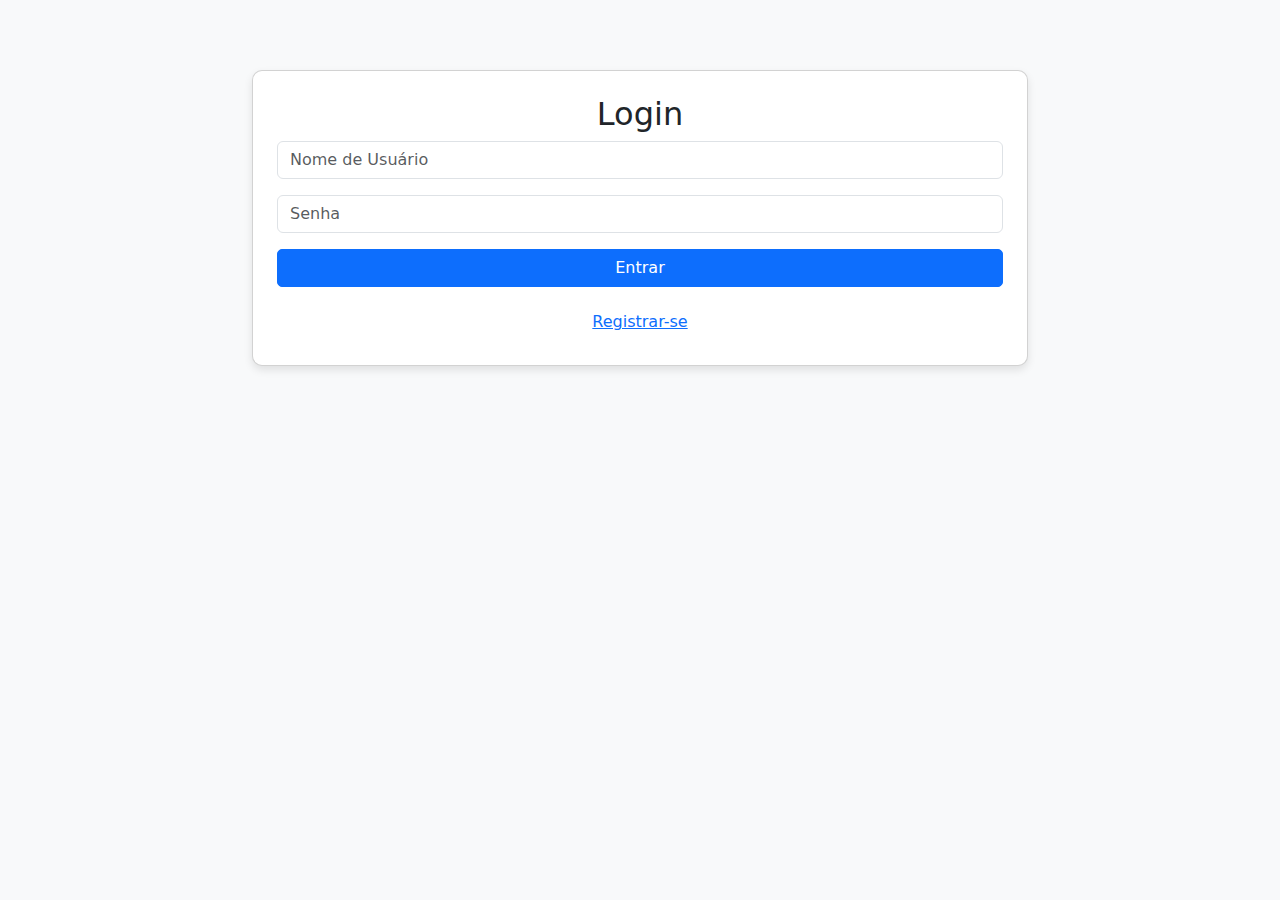
==== index.html @ c1f8cc3c "att5" ====
<!DOCTYPE html>
<html lang="pt-BR">
<head>
    <meta charset="UTF-8">
    <meta name="viewport" content="width=device-width, initial-scale=1.0">
    <title>Login e Painel Administrativo</title>
    <link href="https://cdn.jsdelivr.net/npm/bootstrap@5.3.0-alpha3/dist/css/bootstrap.min.css" rel="stylesheet">
    <style>
        body {
            background-color: #f8f9fa;
        }

        .container {
            max-width: 800px;
            margin: auto;
            padding-top: 50px;
        }

        .card {
            margin-top: 20px;
            border-radius: 10px;
            box-shadow: 0px 4px 8px rgba(0, 0, 0, 0.1);
        }

        .btn {
            border-radius: 5px;
        }

        .message {
            padding: 10px;
            border: 1px solid #dee2e6;
            border-radius: 5px;
            margin-bottom: 10px;
        }
    </style>
</head>
<body>

<div class="container">
    <!-- Formulário de Login e Registro -->
    <div id="authForm" class="card p-4">
        <h2 class="text-center">Login</h2>
        <div id="authFeedback" class="text-center text-danger d-none"></div>
        <form id="loginForm">
            <div class="mb-3">
                <input type="text" id="authUsername" class="form-control" placeholder="Nome de Usuário" required>
            </div>
            <div class="mb-3">
                <input type="password" id="authPassword" class="form-control" placeholder="Senha" required>
            </div>
            <button type="submit" class="btn btn-primary w-100">Entrar</button>
        </form>
        <div class="mt-3 text-center">
            <button id="toggleRegister" class="btn btn-link">Registrar-se</button>
        </div>
    </div>

    <!-- Formulário de Registro -->
    <div id="registerForm" class="card p-4 d-none">
        <h2 class="text-center">Registrar</h2>
        <form id="registerUserForm">
            <div class="mb-3">
                <input type="text" id="registerUsername" class="form-control" placeholder="Nome de Usuário" required>
            </div>
            <div class="mb-3">
                <input type="password" id="registerPassword" class="form-control" placeholder="Senha" required>
            </div>
            <button type="submit" class="btn btn-success w-100">Registrar</button>
        </form>
        <div class="mt-3 text-center">
            <button id="toggleLogin" class="btn btn-link">Já tenho uma conta</button>
        </div>
    </div>

    <!-- Menu Administrativo -->
    <div id="adminMenu" class="card p-4 d-none">
        <h2 class="text-center">Painel Administrativo</h2>

        <nav class="nav nav-tabs">
            <a class="nav-link active" id="tab-users" href="#users" data-bs-toggle="tab">Usuários</a>
            <a class="nav-link" id="tab-messages" href="#messages" data-bs-toggle="tab">Recados</a>
            <a class="nav-link" id="tab-logout" href="#logout" data-bs-toggle="tab">Sair</a>
        </nav>

        <div class="tab-content mt-4">
            <!-- Gerenciamento de Usuários -->
            <div class="tab-pane fade show active" id="users">
                <h4 class="mt-4">Usuários Pendentes</h4>
                <table class="table table-bordered">
                    <thead>
                        <tr>
                            <th>Nome</th>
                            <th>Ações</th>
                        </tr>
                    </thead>
                    <tbody id="pendingUsersTable">
                        <!-- Usuários pendentes serão listados aqui -->
                    </tbody>
                </table>

                <h4 class="mt-4">Lista de Usuários Logados</h4>
                <table class="table table-bordered">
                    <thead>
                        <tr>
                            <th>Nome</th>
                            <th>Ação</th>
                        </tr>
                    </thead>
                    <tbody id="loggedUsersTable">
                        <!-- Usuários logados serão listados aqui -->
                    </tbody>
                </table>
            </div>

            <!-- Gerenciamento de Recados -->
            <div class="tab-pane fade" id="messages">
                <h4>Todos os Recados</h4>
                <div id="adminMessages" class="mt-3">
                    <!-- Lista de recados -->
                </div>

                <form id="messageForm" class="mt-4">
                    <textarea id="messageText" class="form-control" rows="4" placeholder="Digite seu recado..." required></textarea>
                    <button type="submit" class="btn btn-primary w-100 mt-3">Enviar</button>
                </form>
            </div>

            <!-- Logout -->
            <div class="tab-pane fade" id="logout">
                <button id="logoutAdmin" class="btn btn-danger w-100">Sair</button>
            </div>
        </div>
    </div>

    <!-- Painel do Usuário -->
    <div id="userPanel" class="card p-4 d-none">
        <h2 class="text-center">Bem-vindo!</h2>
        <div id="userMessages" class="mt-4">
            <h4>Recados</h4>
            <!-- Lista de recados -->
        </div>
        <button id="logoutUser" class="btn btn-danger w-100 mt-4">Sair</button>
    </div>
</div>

<script>
    const defaultAdmin = { username: 'admin', password: 'admin123', admin: true };

    let users = JSON.parse(localStorage.getItem('users')) || [];
    let messages = JSON.parse(localStorage.getItem('messages')) || [];

    // Adicionando o usuário admin caso ainda não exista
    if (!users.some(user => user.username === defaultAdmin.username)) {
        users.push(defaultAdmin);
        localStorage.setItem('users', JSON.stringify(users));
    }

    document.querySelector('#loginForm').addEventListener('submit', function (e) {
        e.preventDefault();

        const username = document.getElementById('authUsername').value;
        const password = document.getElementById('authPassword').value;

        const user = users.find(u => u.username === username && u.password === password && u.approved !== false);

        // Caso o usuário não esteja aprovado
        if (user && user.approved === false) {
            const feedback = document.getElementById('authFeedback');
            feedback.textContent = 'Aguarde a aprovação da sua conta.';
            feedback.classList.remove('d-none');
            return;
        }

        if (user) {
            localStorage.setItem('loggedInUser', JSON.stringify(user));

            if (user.admin) {
                document.getElementById('authForm').classList.add('d-none');
                document.getElementById('adminMenu').classList.remove('d-none');
                loadAdminData();
            } else {
                document.getElementById('authForm').classList.add('d-none');
                document.getElementById('userPanel').classList.remove('d-none');
                loadUserMessages();
            }
        } else {
            const feedback = document.getElementById('authFeedback');
            feedback.textContent = 'Usuário ou senha inválidos ou aguardando aprovação!';
            feedback.classList.remove('d-none');
        }
    });

    document.querySelector('#registerUserForm').addEventListener('submit', function (e) {
        e.preventDefault();

        const username = document.getElementById('registerUsername').value;
        const password = document.getElementById('registerPassword').value;

        if (username && password) {
            users.push({ username, password, admin: false, approved: false });
            localStorage.setItem('users', JSON.stringify(users));
            alert('Registro realizado com sucesso! Aguarde aprovação.');
            document.getElementById('registerForm').classList.add('d-none');
            document.getElementById('authForm').classList.remove('d-none');
            loadPendingUsers(); // Atualiza a lista de usuários pendentes
        }
    });

    document.querySelector('#toggleRegister').addEventListener('click', function () {
        document.getElementById('authForm').classList.add('d-none');
        document.getElementById('registerForm').classList.remove('d-none');
    });

    document.querySelector('#toggleLogin').addEventListener('click', function () {
        document.getElementById('registerForm').classList.add('d-none');
        document.getElementById('authForm').classList.remove('d-none');
    });

    function loadAdminData() {
        loadAdminMessages();
        loadLoggedUsers();
        loadPendingUsers();
    }

    function loadAdminMessages() {
        const adminMessages = document.getElementById('adminMessages');
        adminMessages.innerHTML = '';
        if (messages.length > 0) {
            messages.forEach(msg => {
                const messageElement = document.createElement('div');
                messageElement.classList.add('message');
                messageElement.textContent = `${msg.sender}: ${msg.text} - ${new Date(msg.timestamp).toLocaleString('pt-BR')}`;
                adminMessages.appendChild(messageElement);
            });
        } else {
            adminMessages.innerHTML = '<p class="text-muted">Nenhum recado disponível.</p>';
        }
    }

    function loadUserMessages() {
        const userMessages = document.getElementById('userMessages');
        userMessages.innerHTML = '';
        if (messages.length > 0) {
            messages.forEach(msg => {
                const messageElement = document.createElement('div');
                messageElement.classList.add('message');
                messageElement.textContent = `${msg.sender}: ${msg.text} - ${new Date(msg.timestamp).toLocaleString('pt-BR')}`;
                userMessages.appendChild(messageElement);
            });
        } else {
            userMessages.innerHTML = '<p class="text-muted">Nenhum recado disponível.</p>';
        }
    }

    function loadLoggedUsers() {
        const loggedUsersTable = document.getElementById('loggedUsersTable');
        loggedUsersTable.innerHTML = '';

        const loggedInUser = JSON.parse(localStorage.getItem('loggedInUser'));

        if (loggedInUser) {
            const row = document.createElement('tr');
            row.innerHTML = `<td>${loggedInUser.username}</td><td><button class='btn btn-danger btn-sm removeUser'>Remover</button></td>`;
            loggedUsersTable.appendChild(row);
        }
    }

    function loadPendingUsers() {
        const pendingUsersTable = document.getElementById('pendingUsersTable');
        pendingUsersTable.innerHTML = '';

        const pendingUsers = users.filter(user => user.approved === false);

        if (pendingUsers.length > 0) {
            pendingUsers.forEach(user => {
                const row = document.createElement('tr');
                row.innerHTML = `
                    <td>${user.username}</td>
                    <td>
                        <button class='btn btn-success btn-sm approveUser'>Aprovar</button>
                        <button class='btn btn-danger btn-sm rejectUser'>Rejeitar</button>
                    </td>
                `;
                row.querySelector('.approveUser').addEventListener('click', function () {
                    user.approved = true;
                    localStorage.setItem('users', JSON.stringify(users));
                    loadPendingUsers();
                });
                row.querySelector('.rejectUser').addEventListener('click', function () {
                    users = users.filter(u => u.username !== user.username);
                    localStorage.setItem('users', JSON.stringify(users));
                    loadPendingUsers();
                });
                pendingUsersTable.appendChild(row);
            });
        } else {
            pendingUsersTable.innerHTML = '<tr><td colspan="2" class="text-muted text-center">Nenhum usuário pendente.</td></tr>';
        }
    }

    document.getElementById('logoutAdmin').addEventListener('click', function () {
        localStorage.removeItem('loggedInUser');
        document.getElementById('adminMenu').classList.add('d-none');
        document.getElementById('authForm').classList.remove('d-none');
    });

    document.getElementById('logoutUser').addEventListener('click', function () {
        localStorage.removeItem('loggedInUser');
        document.getElementById('userPanel').classList.add('d-none');
        document.getElementById('authForm').classList.remove('d-none');
    });

    document.getElementById('messageForm').addEventListener('submit', function (e) {
        e.preventDefault();

        const messageText = document.getElementById('messageText').value;
        const loggedInUser = JSON.parse(localStorage.getItem('loggedInUser'));

        if (loggedInUser) {
            messages.push({ text: messageText, sender: loggedInUser.username, timestamp: new Date().toISOString() });
            localStorage.setItem('messages', JSON.stringify(messages));
            loadAdminMessages();
            loadUserMessages();
            document.getElementById('messageText').value = '';
        }
    });
</script>

</body>
</html>
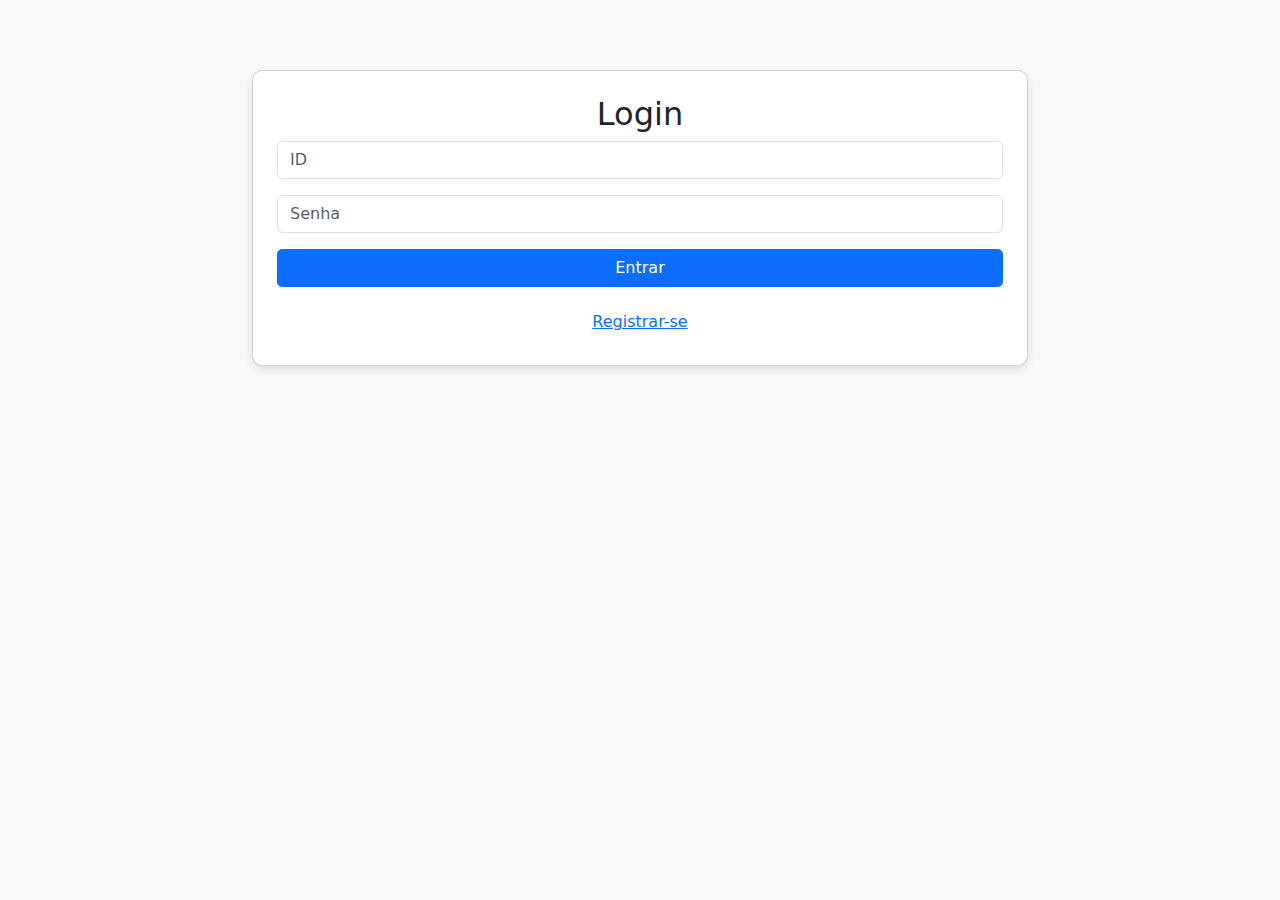
==== commit c4ad76b3: "att6" ====
--- a/index.html
+++ b/index.html
@@ -3,50 +3,53 @@
 <head>
     <meta charset="UTF-8">
     <meta name="viewport" content="width=device-width, initial-scale=1.0">
-    <title>Login e Painel Administrativo</title>
+    <title>Plataforma de Gestão de Recados</title>
     <link href="https://cdn.jsdelivr.net/npm/bootstrap@5.3.0-alpha3/dist/css/bootstrap.min.css" rel="stylesheet">
     <style>
         body {
             background-color: #f8f9fa;
         }
-
         .container {
             max-width: 800px;
             margin: auto;
             padding-top: 50px;
         }
-
         .card {
             margin-top: 20px;
             border-radius: 10px;
             box-shadow: 0px 4px 8px rgba(0, 0, 0, 0.1);
         }
-
         .btn {
             border-radius: 5px;
         }
-
         .message {
             padding: 10px;
             border: 1px solid #dee2e6;
             border-radius: 5px;
             margin-bottom: 10px;
         }
+        .emoji-btn {
+            margin: 5px;
+            cursor: pointer;
+        }
+        .modal-content {
+            width: 90%;
+        }
     </style>
 </head>
 <body>
 
 <div class="container">
-    <!-- Formulário de Login e Registro -->
-    <div id="authForm" class="card p-4">
+    <!-- Tela de Login -->
+    <div id="loginScreen" class="card p-4">
         <h2 class="text-center">Login</h2>
-        <div id="authFeedback" class="text-center text-danger d-none"></div>
+        <div id="loginFeedback" class="text-center text-danger d-none"></div>
         <form id="loginForm">
             <div class="mb-3">
-                <input type="text" id="authUsername" class="form-control" placeholder="Nome de Usuário" required>
-            </div>
-            <div class="mb-3">
-                <input type="password" id="authPassword" class="form-control" placeholder="Senha" required>
+                <input type="text" id="loginID" class="form-control" placeholder="ID" required>
+            </div>
+            <div class="mb-3">
+                <input type="password" id="loginPassword" class="form-control" placeholder="Senha" required>
             </div>
             <button type="submit" class="btn btn-primary w-100">Entrar</button>
         </form>
@@ -55,12 +58,12 @@
         </div>
     </div>
 
-    <!-- Formulário de Registro -->
-    <div id="registerForm" class="card p-4 d-none">
+    <!-- Tela de Cadastro -->
+    <div id="registerScreen" class="card p-4 d-none">
         <h2 class="text-center">Registrar</h2>
-        <form id="registerUserForm">
-            <div class="mb-3">
-                <input type="text" id="registerUsername" class="form-control" placeholder="Nome de Usuário" required>
+        <form id="registerForm">
+            <div class="mb-3">
+                <input type="text" id="registerID" class="form-control" placeholder="ID" required>
             </div>
             <div class="mb-3">
                 <input type="password" id="registerPassword" class="form-control" placeholder="Senha" required>
@@ -72,259 +75,214 @@
         </div>
     </div>
 
-    <!-- Menu Administrativo -->
-    <div id="adminMenu" class="card p-4 d-none">
+    <!-- Painel Administrativo -->
+    <div id="adminPanel" class="card p-4 d-none">
         <h2 class="text-center">Painel Administrativo</h2>
-
-        <nav class="nav nav-tabs">
-            <a class="nav-link active" id="tab-users" href="#users" data-bs-toggle="tab">Usuários</a>
-            <a class="nav-link" id="tab-messages" href="#messages" data-bs-toggle="tab">Recados</a>
-            <a class="nav-link" id="tab-logout" href="#logout" data-bs-toggle="tab">Sair</a>
-        </nav>
-
-        <div class="tab-content mt-4">
-            <!-- Gerenciamento de Usuários -->
-            <div class="tab-pane fade show active" id="users">
-                <h4 class="mt-4">Usuários Pendentes</h4>
-                <table class="table table-bordered">
-                    <thead>
-                        <tr>
-                            <th>Nome</th>
-                            <th>Ações</th>
-                        </tr>
-                    </thead>
-                    <tbody id="pendingUsersTable">
-                        <!-- Usuários pendentes serão listados aqui -->
-                    </tbody>
-                </table>
-
-                <h4 class="mt-4">Lista de Usuários Logados</h4>
-                <table class="table table-bordered">
-                    <thead>
-                        <tr>
-                            <th>Nome</th>
-                            <th>Ação</th>
-                        </tr>
-                    </thead>
-                    <tbody id="loggedUsersTable">
-                        <!-- Usuários logados serão listados aqui -->
-                    </tbody>
-                </table>
-            </div>
-
-            <!-- Gerenciamento de Recados -->
-            <div class="tab-pane fade" id="messages">
-                <h4>Todos os Recados</h4>
-                <div id="adminMessages" class="mt-3">
-                    <!-- Lista de recados -->
-                </div>
-
-                <form id="messageForm" class="mt-4">
-                    <textarea id="messageText" class="form-control" rows="4" placeholder="Digite seu recado..." required></textarea>
-                    <button type="submit" class="btn btn-primary w-100 mt-3">Enviar</button>
-                </form>
-            </div>
-
-            <!-- Logout -->
-            <div class="tab-pane fade" id="logout">
-                <button id="logoutAdmin" class="btn btn-danger w-100">Sair</button>
-            </div>
-        </div>
-    </div>
-
-    <!-- Painel do Usuário -->
+        <button id="logoutAdmin" class="btn btn-danger w-100">Sair</button>
+        <div id="adminActions">
+            <h4>Gerenciamento de Recados</h4>
+            <button id="addMessage" class="btn btn-success w-100">Enviar Recado</button>
+            <div id="adminMessageList"></div>
+
+            <h4 class="mt-4">Gerenciamento de Usuários</h4>
+            <button id="viewLoggedUsers" class="btn btn-info w-100">Visualizar Usuários Logados</button>
+            <div id="loggedUsersList"></div>
+        </div>
+        <div id="modalMessageForm" class="d-none">
+            <textarea id="newMessageText" class="form-control" rows="3" placeholder="Escreva o recado"></textarea>
+            <button id="submitNewMessage" class="btn btn-primary w-100 mt-2">Enviar</button>
+        </div>
+    </div>
+
+    <!-- Painel de Usuário Comum -->
     <div id="userPanel" class="card p-4 d-none">
         <h2 class="text-center">Bem-vindo!</h2>
-        <div id="userMessages" class="mt-4">
+        <div id="userMessages">
             <h4>Recados</h4>
             <!-- Lista de recados -->
         </div>
         <button id="logoutUser" class="btn btn-danger w-100 mt-4">Sair</button>
     </div>
+
+    <!-- Modal para visualização de recados -->
+    <div class="modal fade" id="messagesModal" tabindex="-1" aria-labelledby="messagesModalLabel" aria-hidden="true">
+        <div class="modal-dialog">
+            <div class="modal-content">
+                <div class="modal-header">
+                    <h5 class="modal-title" id="messagesModalLabel">Recados Enviados</h5>
+                    <button type="button" class="btn-close" data-bs-dismiss="modal" aria-label="Close"></button>
+                </div>
+                <div class="modal-body" id="modalMessagesList">
+                    <!-- Recados listados aqui -->
+                </div>
+                <div class="modal-footer">
+                    <button type="button" class="btn btn-secondary" data-bs-dismiss="modal">Fechar</button>
+                </div>
+            </div>
+        </div>
+    </div>
 </div>
 
 <script>
-    const defaultAdmin = { username: 'admin', password: 'admin123', admin: true };
-
     let users = JSON.parse(localStorage.getItem('users')) || [];
     let messages = JSON.parse(localStorage.getItem('messages')) || [];
-
-    // Adicionando o usuário admin caso ainda não exista
-    if (!users.some(user => user.username === defaultAdmin.username)) {
+    const defaultAdmin = { id: 'admin', password: 'admin123', isAdmin: true };
+    
+    if (!users.some(user => user.id === defaultAdmin.id)) {
         users.push(defaultAdmin);
         localStorage.setItem('users', JSON.stringify(users));
     }
 
-    document.querySelector('#loginForm').addEventListener('submit', function (e) {
+    // Função para alternar entre telas de login e cadastro
+    document.getElementById('toggleRegister').addEventListener('click', function () {
+        document.getElementById('loginScreen').classList.add('d-none');
+        document.getElementById('registerScreen').classList.remove('d-none');
+    });
+
+    document.getElementById('toggleLogin').addEventListener('click', function () {
+        document.getElementById('registerScreen').classList.add('d-none');
+        document.getElementById('loginScreen').classList.remove('d-none');
+    });
+
+    // Login
+    document.getElementById('loginForm').addEventListener('submit', function (e) {
         e.preventDefault();
-
-        const username = document.getElementById('authUsername').value;
-        const password = document.getElementById('authPassword').value;
-
-        const user = users.find(u => u.username === username && u.password === password && u.approved !== false);
-
-        // Caso o usuário não esteja aprovado
-        if (user && user.approved === false) {
-            const feedback = document.getElementById('authFeedback');
-            feedback.textContent = 'Aguarde a aprovação da sua conta.';
-            feedback.classList.remove('d-none');
-            return;
-        }
+        const id = document.getElementById('loginID').value;
+        const password = document.getElementById('loginPassword').value;
+        const user = users.find(u => u.id === id && u.password === password);
 
         if (user) {
             localStorage.setItem('loggedInUser', JSON.stringify(user));
-
-            if (user.admin) {
-                document.getElementById('authForm').classList.add('d-none');
-                document.getElementById('adminMenu').classList.remove('d-none');
-                loadAdminData();
+            if (user.isAdmin) {
+                document.getElementById('loginScreen').classList.add('d-none');
+                document.getElementById('adminPanel').classList.remove('d-none');
+                loadAdminMessages();
             } else {
-                document.getElementById('authForm').classList.add('d-none');
+                document.getElementById('loginScreen').classList.add('d-none');
                 document.getElementById('userPanel').classList.remove('d-none');
                 loadUserMessages();
             }
         } else {
-            const feedback = document.getElementById('authFeedback');
-            feedback.textContent = 'Usuário ou senha inválidos ou aguardando aprovação!';
-            feedback.classList.remove('d-none');
-        }
-    });
-
-    document.querySelector('#registerUserForm').addEventListener('submit', function (e) {
+            document.getElementById('loginFeedback').textContent = 'ID ou senha incorretos!';
+            document.getElementById('loginFeedback').classList.remove('d-none');
+        }
+    });
+
+    // Cadastro
+    document.getElementById('registerForm').addEventListener('submit', function (e) {
         e.preventDefault();
-
-        const username = document.getElementById('registerUsername').value;
+        const id = document.getElementById('registerID').value;
         const password = document.getElementById('registerPassword').value;
 
-        if (username && password) {
-            users.push({ username, password, admin: false, approved: false });
+        if (id && password) {
+            users.push({ id, password, isAdmin: false });
             localStorage.setItem('users', JSON.stringify(users));
-            alert('Registro realizado com sucesso! Aguarde aprovação.');
-            document.getElementById('registerForm').classList.add('d-none');
-            document.getElementById('authForm').classList.remove('d-none');
-            loadPendingUsers(); // Atualiza a lista de usuários pendentes
-        }
-    });
-
-    document.querySelector('#toggleRegister').addEventListener('click', function () {
-        document.getElementById('authForm').classList.add('d-none');
-        document.getElementById('registerForm').classList.remove('d-none');
-    });
-
-    document.querySelector('#toggleLogin').addEventListener('click', function () {
-        document.getElementById('registerForm').classList.add('d-none');
-        document.getElementById('authForm').classList.remove('d-none');
-    });
-
-    function loadAdminData() {
-        loadAdminMessages();
-        loadLoggedUsers();
-        loadPendingUsers();
-    }
-
-    function loadAdminMessages() {
-        const adminMessages = document.getElementById('adminMessages');
-        adminMessages.innerHTML = '';
-        if (messages.length > 0) {
-            messages.forEach(msg => {
-                const messageElement = document.createElement('div');
-                messageElement.classList.add('message');
-                messageElement.textContent = `${msg.sender}: ${msg.text} - ${new Date(msg.timestamp).toLocaleString('pt-BR')}`;
-                adminMessages.appendChild(messageElement);
-            });
-        } else {
-            adminMessages.innerHTML = '<p class="text-muted">Nenhum recado disponível.</p>';
-        }
-    }
-
+            alert('Cadastro realizado com sucesso!');
+            document.getElementById('registerScreen').classList.add('d-none');
+            document.getElementById('loginScreen').classList.remove('d-none');
+        }
+    });
+
+    // Logout
+    document.getElementById('logoutUser').addEventListener('click', function () {
+        localStorage.removeItem('loggedInUser');
+        document.getElementById('userPanel').classList.add('d-none');
+        document.getElementById('loginScreen').classList.remove('d-none');
+    });
+
+    document.getElementById('logoutAdmin').addEventListener('click', function () {
+        localStorage.removeItem('loggedInUser');
+        document.getElementById('adminPanel').classList.add('d-none');
+        document.getElementById('loginScreen').classList.remove('d-none');
+    });
+
+    // Função para carregar mensagens no painel de usuário comum
     function loadUserMessages() {
         const userMessages = document.getElementById('userMessages');
         userMessages.innerHTML = '';
-        if (messages.length > 0) {
-            messages.forEach(msg => {
-                const messageElement = document.createElement('div');
-                messageElement.classList.add('message');
-                messageElement.textContent = `${msg.sender}: ${msg.text} - ${new Date(msg.timestamp).toLocaleString('pt-BR')}`;
-                userMessages.appendChild(messageElement);
+        messages.forEach(msg => {
+            const messageDiv = document.createElement('div');
+            messageDiv.classList.add('message');
+            messageDiv.innerHTML = `${msg.sender}: ${msg.text} <button class="emoji-btn">👍</button>`;
+            userMessages.appendChild(messageDiv);
+        });
+    }
+
+    // Função para carregar recados no painel administrativo
+    function loadAdminMessages() {
+        const adminMessageList = document.getElementById('adminMessageList');
+        adminMessageList.innerHTML = '';
+        messages.forEach(msg => {
+            const messageDiv = document.createElement('div');
+            messageDiv.classList.add('message');
+            messageDiv.innerHTML = `${msg.sender}: ${msg.text} <button class="emoji-btn">👍</button> <button class="btn btn-danger btn-sm deleteMsg">Excluir</button> <button class="btn btn-warning btn-sm editMsg">Editar</button>`;
+            adminMessageList.appendChild(messageDiv);
+        });
+
+        document.querySelectorAll('.deleteMsg').forEach(btn => {
+            btn.addEventListener('click', function () {
+                const msgText = btn.parentElement.textContent.split(':')[0];
+                messages = messages.filter(msg => msg.sender !== msgText);
+                localStorage.setItem('messages', JSON.stringify(messages));
+                loadAdminMessages();
             });
-        } else {
-            userMessages.innerHTML = '<p class="text-muted">Nenhum recado disponível.</p>';
-        }
+        });
+
+        document.querySelectorAll('.editMsg').forEach(btn => {
+            btn.addEventListener('click', function () {
+                const msgText = btn.parentElement.textContent.split(':')[0];
+                const messageToEdit = messages.find(msg => msg.sender === msgText);
+                document.getElementById('newMessageText').value = messageToEdit.text;
+                document.getElementById('modalMessageForm').classList.remove('d-none');
+                document.getElementById('submitNewMessage').addEventListener('click', function () {
+                    messageToEdit.text = document.getElementById('newMessageText').value;
+                    localStorage.setItem('messages', JSON.stringify(messages));
+                    loadAdminMessages();
+                    document.getElementById('modalMessageForm').classList.add('d-none');
+                });
+            });
+        });
     }
 
-    function loadLoggedUsers() {
-        const loggedUsersTable = document.getElementById('loggedUsersTable');
-        loggedUsersTable.innerHTML = '';
-
-        const loggedInUser = JSON.parse(localStorage.getItem('loggedInUser'));
-
-        if (loggedInUser) {
-            const row = document.createElement('tr');
-            row.innerHTML = `<td>${loggedInUser.username}</td><td><button class='btn btn-danger btn-sm removeUser'>Remover</button></td>`;
-            loggedUsersTable.appendChild(row);
-        }
-    }
-
-    function loadPendingUsers() {
-        const pendingUsersTable = document.getElementById('pendingUsersTable');
-        pendingUsersTable.innerHTML = '';
-
-        const pendingUsers = users.filter(user => user.approved === false);
-
-        if (pendingUsers.length > 0) {
-            pendingUsers.forEach(user => {
-                const row = document.createElement('tr');
-                row.innerHTML = `
-                    <td>${user.username}</td>
-                    <td>
-                        <button class='btn btn-success btn-sm approveUser'>Aprovar</button>
-                        <button class='btn btn-danger btn-sm rejectUser'>Rejeitar</button>
-                    </td>
-                `;
-                row.querySelector('.approveUser').addEventListener('click', function () {
-                    user.approved = true;
-                    localStorage.setItem('users', JSON.stringify(users));
-                    loadPendingUsers();
-                });
-                row.querySelector('.rejectUser').addEventListener('click', function () {
-                    users = users.filter(u => u.username !== user.username);
-                    localStorage.setItem('users', JSON.stringify(users));
-                    loadPendingUsers();
-                });
-                pendingUsersTable.appendChild(row);
+    // Função para adicionar um novo recado
+    document.getElementById('addMessage').addEventListener('click', function () {
+        document.getElementById('modalMessageForm').classList.remove('d-none');
+        document.getElementById('submitNewMessage').addEventListener('click', function () {
+            const messageText = document.getElementById('newMessageText').value;
+            if (messageText) {
+                const newMessage = { sender: 'Admin', text: messageText };
+                messages.push(newMessage);
+                localStorage.setItem('messages', JSON.stringify(messages));
+                loadAdminMessages();
+                document.getElementById('newMessageText').value = '';
+                document.getElementById('modalMessageForm').classList.add('d-none');
+            }
+        });
+    });
+
+    // Visualizar usuários logados
+    document.getElementById('viewLoggedUsers').addEventListener('click', function () {
+        const loggedUsersList = document.getElementById('loggedUsersList');
+        loggedUsersList.innerHTML = '';
+        users.forEach(user => {
+            const userDiv = document.createElement('div');
+            userDiv.classList.add('message');
+            userDiv.innerHTML = `${user.id} - ${user.isAdmin ? 'Administrador' : 'Usuário'} <button class="btn btn-danger btn-sm logoutUserBtn">Deslogar</button>`;
+            loggedUsersList.appendChild(userDiv);
+        });
+
+        document.querySelectorAll('.logoutUserBtn').forEach(btn => {
+            btn.addEventListener('click', function () {
+                const userID = btn.parentElement.textContent.split(' - ')[0];
+                users = users.filter(user => user.id !== userID);
+                localStorage.setItem('users', JSON.stringify(users));
+                loadAdminMessages();
+                alert(`${userID} deslogado com sucesso!`);
             });
-        } else {
-            pendingUsersTable.innerHTML = '<tr><td colspan="2" class="text-muted text-center">Nenhum usuário pendente.</td></tr>';
-        }
-    }
-
-    document.getElementById('logoutAdmin').addEventListener('click', function () {
-        localStorage.removeItem('loggedInUser');
-        document.getElementById('adminMenu').classList.add('d-none');
-        document.getElementById('authForm').classList.remove('d-none');
-    });
-
-    document.getElementById('logoutUser').addEventListener('click', function () {
-        localStorage.removeItem('loggedInUser');
-        document.getElementById('userPanel').classList.add('d-none');
-        document.getElementById('authForm').classList.remove('d-none');
-    });
-
-    document.getElementById('messageForm').addEventListener('submit', function (e) {
-        e.preventDefault();
-
-        const messageText = document.getElementById('messageText').value;
-        const loggedInUser = JSON.parse(localStorage.getItem('loggedInUser'));
-
-        if (loggedInUser) {
-            messages.push({ text: messageText, sender: loggedInUser.username, timestamp: new Date().toISOString() });
-            localStorage.setItem('messages', JSON.stringify(messages));
-            loadAdminMessages();
-            loadUserMessages();
-            document.getElementById('messageText').value = '';
-        }
+        });
     });
 </script>
 
+<script src="https://cdn.jsdelivr.net/npm/bootstrap@5.3.0-alpha3/dist/js/bootstrap.bundle.min.js"></script>
 </body>
 </html>
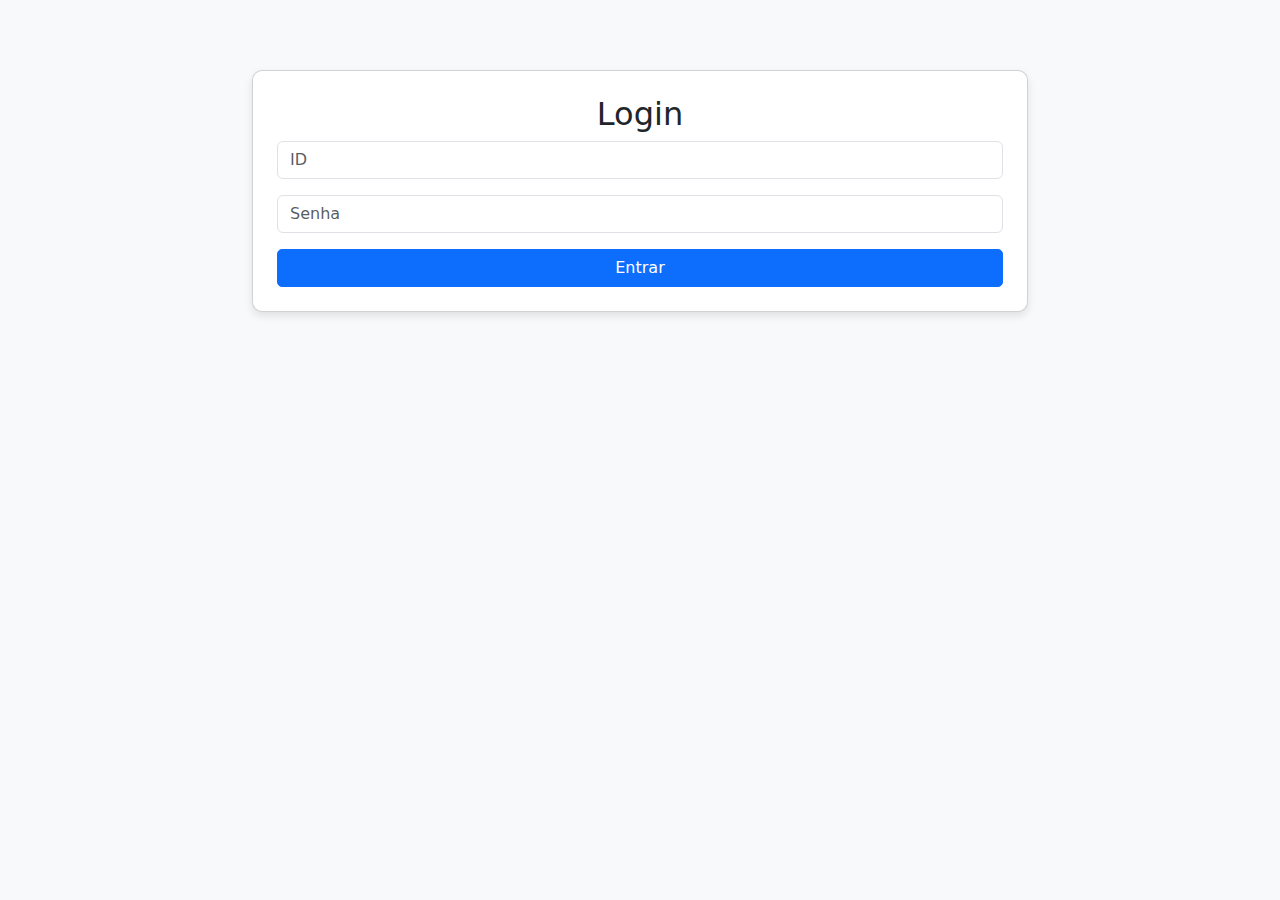
==== commit 2b993f90: "att7" ====
--- a/index.html
+++ b/index.html
@@ -53,26 +53,6 @@
             </div>
             <button type="submit" class="btn btn-primary w-100">Entrar</button>
         </form>
-        <div class="mt-3 text-center">
-            <button id="toggleRegister" class="btn btn-link">Registrar-se</button>
-        </div>
-    </div>
-
-    <!-- Tela de Cadastro -->
-    <div id="registerScreen" class="card p-4 d-none">
-        <h2 class="text-center">Registrar</h2>
-        <form id="registerForm">
-            <div class="mb-3">
-                <input type="text" id="registerID" class="form-control" placeholder="ID" required>
-            </div>
-            <div class="mb-3">
-                <input type="password" id="registerPassword" class="form-control" placeholder="Senha" required>
-            </div>
-            <button type="submit" class="btn btn-success w-100">Registrar</button>
-        </form>
-        <div class="mt-3 text-center">
-            <button id="toggleLogin" class="btn btn-link">Já tenho uma conta</button>
-        </div>
     </div>
 
     <!-- Painel Administrativo -->
@@ -87,6 +67,13 @@
             <h4 class="mt-4">Gerenciamento de Usuários</h4>
             <button id="viewLoggedUsers" class="btn btn-info w-100">Visualizar Usuários Logados</button>
             <div id="loggedUsersList"></div>
+
+            <h4 class="mt-4">Criar Novo Usuário</h4>
+            <form id="createUserForm">
+                <input type="text" id="newUserID" class="form-control mb-2" placeholder="ID do Novo Usuário" required>
+                <input type="password" id="newUserPassword" class="form-control mb-2" placeholder="Senha" required>
+                <button type="submit" class="btn btn-primary w-100">Criar Usuário</button>
+            </form>
         </div>
         <div id="modalMessageForm" class="d-none">
             <textarea id="newMessageText" class="form-control" rows="3" placeholder="Escreva o recado"></textarea>
@@ -124,27 +111,18 @@
 </div>
 
 <script>
+    // Carrega os usuários e mensagens do localStorage
     let users = JSON.parse(localStorage.getItem('users')) || [];
     let messages = JSON.parse(localStorage.getItem('messages')) || [];
     const defaultAdmin = { id: 'admin', password: 'admin123', isAdmin: true };
-    
+
+    // Se o admin não existir, cria o administrador no localStorage
     if (!users.some(user => user.id === defaultAdmin.id)) {
         users.push(defaultAdmin);
         localStorage.setItem('users', JSON.stringify(users));
     }
 
-    // Função para alternar entre telas de login e cadastro
-    document.getElementById('toggleRegister').addEventListener('click', function () {
-        document.getElementById('loginScreen').classList.add('d-none');
-        document.getElementById('registerScreen').classList.remove('d-none');
-    });
-
-    document.getElementById('toggleLogin').addEventListener('click', function () {
-        document.getElementById('registerScreen').classList.add('d-none');
-        document.getElementById('loginScreen').classList.remove('d-none');
-    });
-
-    // Login
+    // Login do usuário
     document.getElementById('loginForm').addEventListener('submit', function (e) {
         e.preventDefault();
         const id = document.getElementById('loginID').value;
@@ -168,28 +146,14 @@
         }
     });
 
-    // Cadastro
-    document.getElementById('registerForm').addEventListener('submit', function (e) {
-        e.preventDefault();
-        const id = document.getElementById('registerID').value;
-        const password = document.getElementById('registerPassword').value;
-
-        if (id && password) {
-            users.push({ id, password, isAdmin: false });
-            localStorage.setItem('users', JSON.stringify(users));
-            alert('Cadastro realizado com sucesso!');
-            document.getElementById('registerScreen').classList.add('d-none');
-            document.getElementById('loginScreen').classList.remove('d-none');
-        }
-    });
-
-    // Logout
+    // Logout do usuário comum
     document.getElementById('logoutUser').addEventListener('click', function () {
         localStorage.removeItem('loggedInUser');
         document.getElementById('userPanel').classList.add('d-none');
         document.getElementById('loginScreen').classList.remove('d-none');
     });
 
+    // Logout do administrador
     document.getElementById('logoutAdmin').addEventListener('click', function () {
         localStorage.removeItem('loggedInUser');
         document.getElementById('adminPanel').classList.add('d-none');
@@ -267,19 +231,28 @@
         users.forEach(user => {
             const userDiv = document.createElement('div');
             userDiv.classList.add('message');
-            userDiv.innerHTML = `${user.id} - ${user.isAdmin ? 'Administrador' : 'Usuário'} <button class="btn btn-danger btn-sm logoutUserBtn">Deslogar</button>`;
+            userDiv.innerHTML = `${user.id} - ${user.isAdmin ? 'Administrador' : 'Usuário'}`;
             loggedUsersList.appendChild(userDiv);
         });
-
-        document.querySelectorAll('.logoutUserBtn').forEach(btn => {
-            btn.addEventListener('click', function () {
-                const userID = btn.parentElement.textContent.split(' - ')[0];
-                users = users.filter(user => user.id !== userID);
-                localStorage.setItem('users', JSON.stringify(users));
-                loadAdminMessages();
-                alert(`${userID} deslogado com sucesso!`);
-            });
-        });
+    });
+
+    // Criar um novo usuário
+    document.getElementById('createUserForm').addEventListener('submit', function (e) {
+        e.preventDefault();
+        const newUserID = document.getElementById('newUserID').value;
+        const newUserPassword = document.getElementById('newUserPassword').value;
+
+        // Verifica se o usuário já existe
+        if (users.some(user => user.id === newUserID)) {
+            alert('Usuário já existe!');
+        } else {
+            const newUser = { id: newUserID, password: newUserPassword, isAdmin: false };
+            users.push(newUser);
+            localStorage.setItem('users', JSON.stringify(users));
+            alert('Usuário criado com sucesso!');
+            document.getElementById('newUserID').value = '';
+            document.getElementById('newUserPassword').value = '';
+        }
     });
 </script>
 
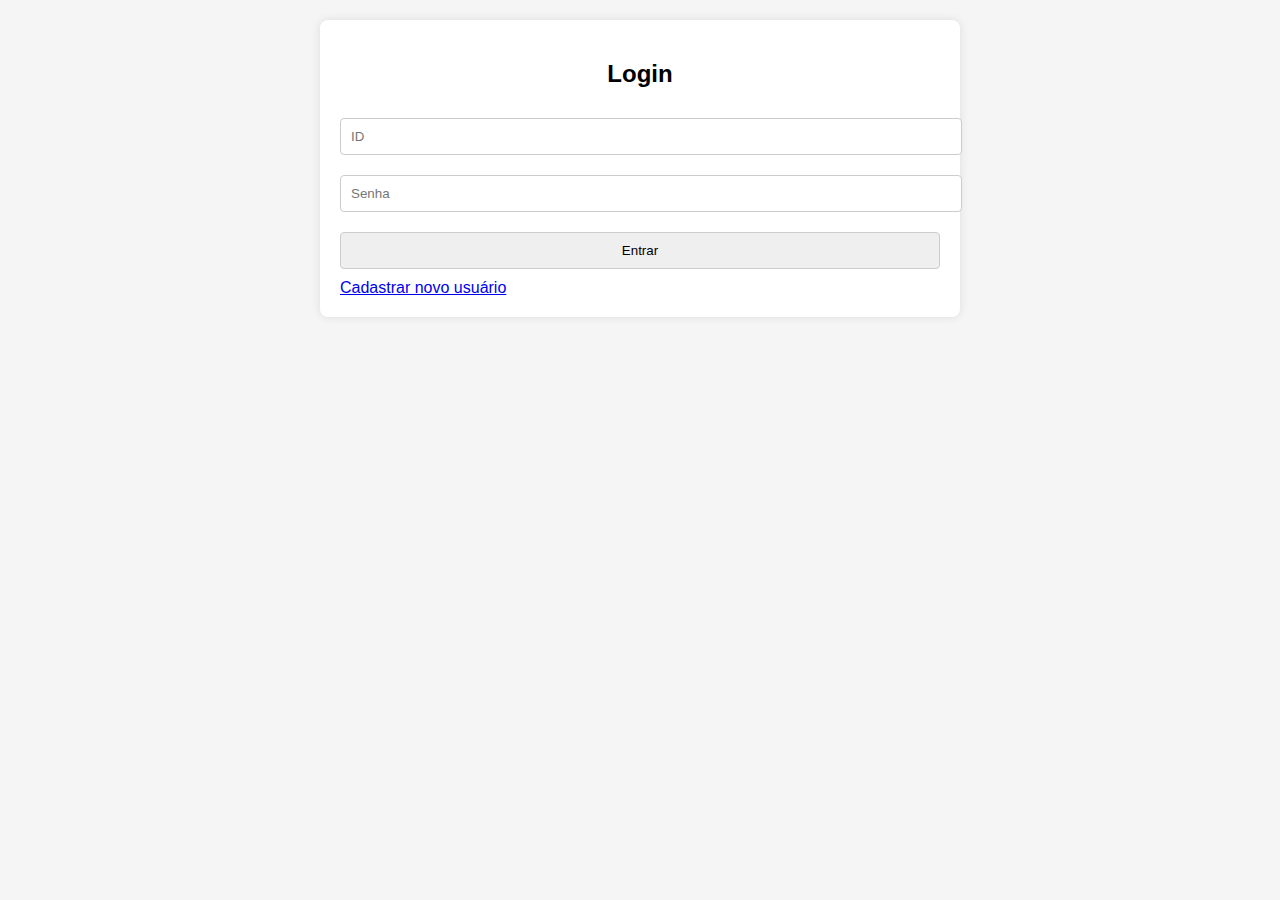
==== commit 62352c85: "att8" ====
--- a/index.html
+++ b/index.html
@@ -1,261 +1,269 @@
 <!DOCTYPE html>
-<html lang="pt-BR">
+<html lang="pt-br">
 <head>
     <meta charset="UTF-8">
     <meta name="viewport" content="width=device-width, initial-scale=1.0">
-    <title>Plataforma de Gestão de Recados</title>
-    <link href="https://cdn.jsdelivr.net/npm/bootstrap@5.3.0-alpha3/dist/css/bootstrap.min.css" rel="stylesheet">
+    <title>Plataforma de Recados</title>
     <style>
         body {
-            background-color: #f8f9fa;
-        }
-        .container {
-            max-width: 800px;
-            margin: auto;
-            padding-top: 50px;
-        }
-        .card {
-            margin-top: 20px;
-            border-radius: 10px;
-            box-shadow: 0px 4px 8px rgba(0, 0, 0, 0.1);
-        }
+            font-family: Arial, sans-serif;
+            margin: 0;
+            padding: 20px;
+            background-color: #f5f5f5;
+        }
+
+        #login-container, #admin-container, #user-container {
+            max-width: 600px;
+            margin: 0 auto;
+            padding: 20px;
+            background-color: white;
+            border-radius: 8px;
+            box-shadow: 0 0 10px rgba(0,0,0,0.1);
+        }
+
+        h2 {
+            text-align: center;
+        }
+
+        input, button {
+            width: 100%;
+            padding: 10px;
+            margin: 10px 0;
+            border: 1px solid #ccc;
+            border-radius: 4px;
+        }
+
+        .message {
+            background-color: #f1f1f1;
+            padding: 10px;
+            margin: 10px 0;
+            border-radius: 4px;
+        }
+
+        .emoji-btn {
+            margin-left: 10px;
+            cursor: pointer;
+        }
+
         .btn {
-            border-radius: 5px;
-        }
-        .message {
-            padding: 10px;
-            border: 1px solid #dee2e6;
-            border-radius: 5px;
-            margin-bottom: 10px;
-        }
-        .emoji-btn {
+            cursor: pointer;
             margin: 5px;
-            cursor: pointer;
-        }
-        .modal-content {
-            width: 90%;
+        }
+
+        .btn-danger {
+            background-color: red;
+            color: white;
+        }
+
+        .btn-warning {
+            background-color: orange;
+            color: white;
+        }
+
+        .btn-primary {
+            background-color: blue;
+            color: white;
         }
     </style>
 </head>
 <body>
 
-<div class="container">
     <!-- Tela de Login -->
-    <div id="loginScreen" class="card p-4">
-        <h2 class="text-center">Login</h2>
-        <div id="loginFeedback" class="text-center text-danger d-none"></div>
+    <div id="login-container">
+        <h2>Login</h2>
         <form id="loginForm">
-            <div class="mb-3">
-                <input type="text" id="loginID" class="form-control" placeholder="ID" required>
-            </div>
-            <div class="mb-3">
-                <input type="password" id="loginPassword" class="form-control" placeholder="Senha" required>
-            </div>
-            <button type="submit" class="btn btn-primary w-100">Entrar</button>
+            <input type="text" id="loginID" placeholder="ID" required><br>
+            <input type="password" id="loginPassword" placeholder="Senha" required><br>
+            <button type="submit">Entrar</button>
         </form>
-    </div>
-
-    <!-- Painel Administrativo -->
-    <div id="adminPanel" class="card p-4 d-none">
-        <h2 class="text-center">Painel Administrativo</h2>
-        <button id="logoutAdmin" class="btn btn-danger w-100">Sair</button>
-        <div id="adminActions">
-            <h4>Gerenciamento de Recados</h4>
-            <button id="addMessage" class="btn btn-success w-100">Enviar Recado</button>
-            <div id="adminMessageList"></div>
-
-            <h4 class="mt-4">Gerenciamento de Usuários</h4>
-            <button id="viewLoggedUsers" class="btn btn-info w-100">Visualizar Usuários Logados</button>
-            <div id="loggedUsersList"></div>
-
-            <h4 class="mt-4">Criar Novo Usuário</h4>
-            <form id="createUserForm">
-                <input type="text" id="newUserID" class="form-control mb-2" placeholder="ID do Novo Usuário" required>
-                <input type="password" id="newUserPassword" class="form-control mb-2" placeholder="Senha" required>
-                <button type="submit" class="btn btn-primary w-100">Criar Usuário</button>
-            </form>
-        </div>
-        <div id="modalMessageForm" class="d-none">
-            <textarea id="newMessageText" class="form-control" rows="3" placeholder="Escreva o recado"></textarea>
-            <button id="submitNewMessage" class="btn btn-primary w-100 mt-2">Enviar</button>
-        </div>
-    </div>
-
-    <!-- Painel de Usuário Comum -->
-    <div id="userPanel" class="card p-4 d-none">
-        <h2 class="text-center">Bem-vindo!</h2>
-        <div id="userMessages">
-            <h4>Recados</h4>
-            <!-- Lista de recados -->
-        </div>
-        <button id="logoutUser" class="btn btn-danger w-100 mt-4">Sair</button>
-    </div>
-
-    <!-- Modal para visualização de recados -->
-    <div class="modal fade" id="messagesModal" tabindex="-1" aria-labelledby="messagesModalLabel" aria-hidden="true">
-        <div class="modal-dialog">
-            <div class="modal-content">
-                <div class="modal-header">
-                    <h5 class="modal-title" id="messagesModalLabel">Recados Enviados</h5>
-                    <button type="button" class="btn-close" data-bs-dismiss="modal" aria-label="Close"></button>
-                </div>
-                <div class="modal-body" id="modalMessagesList">
-                    <!-- Recados listados aqui -->
-                </div>
-                <div class="modal-footer">
-                    <button type="button" class="btn btn-secondary" data-bs-dismiss="modal">Fechar</button>
-                </div>
-            </div>
-        </div>
-    </div>
-</div>
-
-<script>
-    // Carrega os usuários e mensagens do localStorage
-    let users = JSON.parse(localStorage.getItem('users')) || [];
-    let messages = JSON.parse(localStorage.getItem('messages')) || [];
-    const defaultAdmin = { id: 'admin', password: 'admin123', isAdmin: true };
-
-    // Se o admin não existir, cria o administrador no localStorage
-    if (!users.some(user => user.id === defaultAdmin.id)) {
-        users.push(defaultAdmin);
-        localStorage.setItem('users', JSON.stringify(users));
-    }
-
-    // Login do usuário
-    document.getElementById('loginForm').addEventListener('submit', function (e) {
-        e.preventDefault();
-        const id = document.getElementById('loginID').value;
-        const password = document.getElementById('loginPassword').value;
-        const user = users.find(u => u.id === id && u.password === password);
-
-        if (user) {
-            localStorage.setItem('loggedInUser', JSON.stringify(user));
-            if (user.isAdmin) {
-                document.getElementById('loginScreen').classList.add('d-none');
-                document.getElementById('adminPanel').classList.remove('d-none');
+        <div id="loginError" style="color: red; display: none;">Usuário ou senha inválidos.</div>
+        <a href="javascript:void(0);" id="toRegister">Cadastrar novo usuário</a>
+    </div>
+
+    <!-- Tela de Cadastro (para administrador criar usuário) -->
+    <div id="register-container" style="display: none;">
+        <h2>Cadastrar Usuário</h2>
+        <form id="createUserForm">
+            <input type="text" id="newUserID" placeholder="ID" required><br>
+            <input type="password" id="newUserPassword" placeholder="Senha" required><br>
+            <button type="submit">Cadastrar</button>
+        </form>
+        <a href="javascript:void(0);" id="toLogin">Voltar para login</a>
+    </div>
+
+    <!-- Painel Admin -->
+    <div id="admin-container" style="display: none;">
+        <h2>Painel de Administração</h2>
+        <button id="addMessage">Enviar Recado</button>
+        <button id="logoutAdmin">Logout</button>
+        <div id="adminMessageList"></div>
+    </div>
+
+    <!-- Painel do Usuário -->
+    <div id="user-container" style="display: none;">
+        <h2>Painel de Usuário</h2>
+        <button id="logoutUser">Logout</button>
+        <div id="userMessages"></div>
+    </div>
+
+    <script>
+        // Função para salvar e recuperar dados do localStorage
+        function getData(key) {
+            return JSON.parse(localStorage.getItem(key)) || [];
+        }
+
+        function setData(key, value) {
+            localStorage.setItem(key, JSON.stringify(value));
+        }
+
+        // Função de login
+        document.getElementById("loginForm")?.addEventListener("submit", function(event) {
+            event.preventDefault();
+
+            let users = getData('users');
+            const id = document.getElementById('loginID').value;
+            const password = document.getElementById('loginPassword').value;
+            const loginError = document.getElementById('loginError');
+
+            const user = users.find(u => u.id === id && u.password === password);
+
+            if (user) {
+                setData('loggedInUser', user);
+                if (user.isAdmin) {
+                    showAdminPanel();  // Redireciona para o painel do admin
+                } else {
+                    showUserPanel();   // Redireciona para o painel do usuário comum
+                }
+            } else {
+                loginError.style.display = 'block';
+            }
+        });
+
+        // Função para mostrar painel do admin
+        function showAdminPanel() {
+            document.getElementById('login-container').style.display = 'none';
+            document.getElementById('register-container').style.display = 'none';
+            document.getElementById('admin-container').style.display = 'block';
+            loadAdminMessages();
+        }
+
+        // Função para mostrar painel do usuário comum
+        function showUserPanel() {
+            document.getElementById('login-container').style.display = 'none';
+            document.getElementById('register-container').style.display = 'none';
+            document.getElementById('user-container').style.display = 'block';
+            loadUserMessages();
+        }
+
+        // Função para logout do admin
+        document.getElementById("logoutAdmin")?.addEventListener("click", function() {
+            localStorage.removeItem('loggedInUser');
+            window.location.reload();
+        });
+
+        // Função para logout do usuário comum
+        document.getElementById("logoutUser")?.addEventListener("click", function() {
+            localStorage.removeItem('loggedInUser');
+            window.location.reload();
+        });
+
+        // Função para carregar as mensagens no painel do admin
+        function loadAdminMessages() {
+            const adminMessageList = document.getElementById('adminMessageList');
+            const messages = getData('messages');
+            adminMessageList.innerHTML = '';
+
+            messages.forEach((msg, index) => {
+                const messageDiv = document.createElement('div');
+                messageDiv.classList.add('message');
+                messageDiv.innerHTML = `${msg.sender}: ${msg.text} 
+                    <button class="btn btn-danger btn-sm deleteMsg" data-index="${index}">Excluir</button> 
+                    <button class="btn btn-warning btn-sm editMsg" data-index="${index}">Editar</button>`;
+                adminMessageList.appendChild(messageDiv);
+            });
+
+            document.querySelectorAll('.deleteMsg').forEach(btn => {
+                btn.addEventListener('click', function() {
+                    const index = btn.getAttribute('data-index');
+                    let messages = getData('messages');
+                    messages.splice(index, 1);
+                    setData('messages', messages);
+                    loadAdminMessages();
+                });
+            });
+
+            document.querySelectorAll('.editMsg').forEach(btn => {
+                btn.addEventListener('click', function() {
+                    const index = btn.getAttribute('data-index');
+                    let messages = getData('messages');
+                    const newText = prompt("Editar recado", messages[index].text);
+                    if (newText) {
+                        messages[index].text = newText;
+                        setData('messages', messages);
+                        loadAdminMessages();
+                    }
+                });
+            });
+        }
+
+        // Função para enviar novo recado
+        document.getElementById("addMessage")?.addEventListener("click", function() {
+            const messageText = prompt("Digite o recado:");
+            if (messageText) {
+                let messages = getData('messages');
+                messages.push({ sender: "Admin", text: messageText });
+                setData('messages', messages);
                 loadAdminMessages();
+            }
+        });
+
+        // Função para carregar as mensagens no painel do usuário
+        function loadUserMessages() {
+            const userMessages = document.getElementById('userMessages');
+            const messages = getData('messages');
+            userMessages.innerHTML = '';
+
+            messages.forEach(msg => {
+                const messageDiv = document.createElement('div');
+                messageDiv.classList.add('message');
+                messageDiv.innerHTML = `${msg.sender}: ${msg.text} 
+                    <button class="emoji-btn">👍</button>`;
+                userMessages.appendChild(messageDiv);
+            });
+        }
+
+        // Função para criar novo usuário (administrador)
+        document.getElementById("createUserForm")?.addEventListener("submit", function(event) {
+            event.preventDefault();
+
+            let users = getData('users');
+            const userID = document.getElementById('newUserID').value;
+            const userPassword = document.getElementById('newUserPassword').value;
+
+            if (users.some(user => user.id === userID)) {
+                alert('Usuário já existe!');
             } else {
-                document.getElementById('loginScreen').classList.add('d-none');
-                document.getElementById('userPanel').classList.remove('d-none');
-                loadUserMessages();
+                const newUser = { id: userID, password: userPassword, isAdmin: false };
+                users.push(newUser);
+                setData('users', users);
+                alert('Usuário criado com sucesso!');
+                document.getElementById('createUserForm').reset();
+                showLoginForm();
             }
-        } else {
-            document.getElementById('loginFeedback').textContent = 'ID ou senha incorretos!';
-            document.getElementById('loginFeedback').classList.remove('d-none');
-        }
-    });
-
-    // Logout do usuário comum
-    document.getElementById('logoutUser').addEventListener('click', function () {
-        localStorage.removeItem('loggedInUser');
-        document.getElementById('userPanel').classList.add('d-none');
-        document.getElementById('loginScreen').classList.remove('d-none');
-    });
-
-    // Logout do administrador
-    document.getElementById('logoutAdmin').addEventListener('click', function () {
-        localStorage.removeItem('loggedInUser');
-        document.getElementById('adminPanel').classList.add('d-none');
-        document.getElementById('loginScreen').classList.remove('d-none');
-    });
-
-    // Função para carregar mensagens no painel de usuário comum
-    function loadUserMessages() {
-        const userMessages = document.getElementById('userMessages');
-        userMessages.innerHTML = '';
-        messages.forEach(msg => {
-            const messageDiv = document.createElement('div');
-            messageDiv.classList.add('message');
-            messageDiv.innerHTML = `${msg.sender}: ${msg.text} <button class="emoji-btn">👍</button>`;
-            userMessages.appendChild(messageDiv);
-        });
-    }
-
-    // Função para carregar recados no painel administrativo
-    function loadAdminMessages() {
-        const adminMessageList = document.getElementById('adminMessageList');
-        adminMessageList.innerHTML = '';
-        messages.forEach(msg => {
-            const messageDiv = document.createElement('div');
-            messageDiv.classList.add('message');
-            messageDiv.innerHTML = `${msg.sender}: ${msg.text} <button class="emoji-btn">👍</button> <button class="btn btn-danger btn-sm deleteMsg">Excluir</button> <button class="btn btn-warning btn-sm editMsg">Editar</button>`;
-            adminMessageList.appendChild(messageDiv);
-        });
-
-        document.querySelectorAll('.deleteMsg').forEach(btn => {
-            btn.addEventListener('click', function () {
-                const msgText = btn.parentElement.textContent.split(':')[0];
-                messages = messages.filter(msg => msg.sender !== msgText);
-                localStorage.setItem('messages', JSON.stringify(messages));
-                loadAdminMessages();
-            });
-        });
-
-        document.querySelectorAll('.editMsg').forEach(btn => {
-            btn.addEventListener('click', function () {
-                const msgText = btn.parentElement.textContent.split(':')[0];
-                const messageToEdit = messages.find(msg => msg.sender === msgText);
-                document.getElementById('newMessageText').value = messageToEdit.text;
-                document.getElementById('modalMessageForm').classList.remove('d-none');
-                document.getElementById('submitNewMessage').addEventListener('click', function () {
-                    messageToEdit.text = document.getElementById('newMessageText').value;
-                    localStorage.setItem('messages', JSON.stringify(messages));
-                    loadAdminMessages();
-                    document.getElementById('modalMessageForm').classList.add('d-none');
-                });
-            });
-        });
-    }
-
-    // Função para adicionar um novo recado
-    document.getElementById('addMessage').addEventListener('click', function () {
-        document.getElementById('modalMessageForm').classList.remove('d-none');
-        document.getElementById('submitNewMessage').addEventListener('click', function () {
-            const messageText = document.getElementById('newMessageText').value;
-            if (messageText) {
-                const newMessage = { sender: 'Admin', text: messageText };
-                messages.push(newMessage);
-                localStorage.setItem('messages', JSON.stringify(messages));
-                loadAdminMessages();
-                document.getElementById('newMessageText').value = '';
-                document.getElementById('modalMessageForm').classList.add('d-none');
-            }
-        });
-    });
-
-    // Visualizar usuários logados
-    document.getElementById('viewLoggedUsers').addEventListener('click', function () {
-        const loggedUsersList = document.getElementById('loggedUsersList');
-        loggedUsersList.innerHTML = '';
-        users.forEach(user => {
-            const userDiv = document.createElement('div');
-            userDiv.classList.add('message');
-            userDiv.innerHTML = `${user.id} - ${user.isAdmin ? 'Administrador' : 'Usuário'}`;
-            loggedUsersList.appendChild(userDiv);
-        });
-    });
-
-    // Criar um novo usuário
-    document.getElementById('createUserForm').addEventListener('submit', function (e) {
-        e.preventDefault();
-        const newUserID = document.getElementById('newUserID').value;
-        const newUserPassword = document.getElementById('newUserPassword').value;
-
-        // Verifica se o usuário já existe
-        if (users.some(user => user.id === newUserID)) {
-            alert('Usuário já existe!');
-        } else {
-            const newUser = { id: newUserID, password: newUserPassword, isAdmin: false };
-            users.push(newUser);
-            localStorage.setItem('users', JSON.stringify(users));
-            alert('Usuário criado com sucesso!');
-            document.getElementById('newUserID').value = '';
-            document.getElementById('newUserPassword').value = '';
-        }
-    });
-</script>
-
-<script src="https://cdn.jsdelivr.net/npm/bootstrap@5.3.0-alpha3/dist/js/bootstrap.bundle.min.js"></script>
+        });
+
+        // Função para voltar para o login
+        document.getElementById('toLogin')?.addEventListener('click', showLoginForm);
+        function showLoginForm() {
+            document.getElementById('login-container').style.display = 'block';
+            document.getElementById('register-container').style.display = 'none';
+        }
+
+        // Função para voltar para o cadastro
+        document.getElementById('toRegister')?.addEventListener('click', function() {
+            document.getElementById('login-container').style.display = 'none';
+            document.getElementById('register-container').style.display = 'block';
+        });
+    </script>
 </body>
 </html>
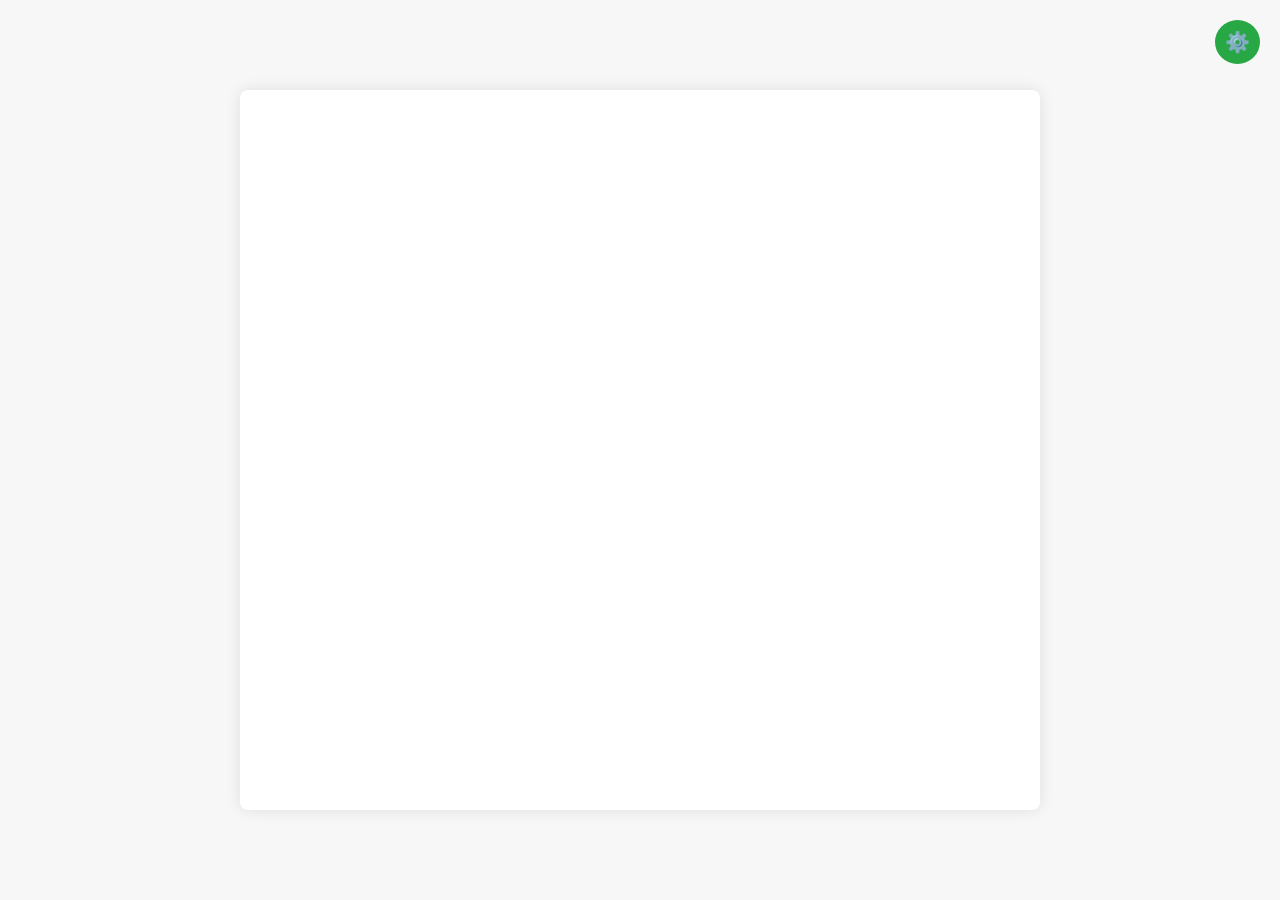
==== commit 3ee130b1: "finalizacao" ====
--- a/index.html
+++ b/index.html
@@ -8,106 +8,242 @@
         body {
             font-family: Arial, sans-serif;
             margin: 0;
+            padding: 0;
+            background-color: #f7f7f7;
+            display: flex;
+            flex-direction: column;
+            align-items: center;
+            justify-content: center;
+            height: 100vh;
+            overflow: hidden;
+        }
+
+        #menuAdmin {
+            display: none;
+            background-color: #007BFF;
+            color: white;
+            padding: 10px 20px;
+            border-radius: 4px;
+            position: fixed;
+            top: 20px;
+            left: 20px;
+            cursor: pointer;
+            z-index: 100;
+        }
+
+        #message-container {
+            width: 100%;
+            height: 80vh;
+            max-width: 800px;
+            background-color: #fff;
+            border-radius: 8px;
+            box-shadow: 0 0 15px rgba(0, 0, 0, 0.1);
+            overflow-y: auto;
             padding: 20px;
-            background-color: #f5f5f5;
-        }
-
-        #login-container, #admin-container, #user-container {
-            max-width: 600px;
-            margin: 0 auto;
-            padding: 20px;
-            background-color: white;
+            box-sizing: border-box;
+        }
+
+        .message {
+            background-color: #f9f9f9;
             border-radius: 8px;
-            box-shadow: 0 0 10px rgba(0,0,0,0.1);
-        }
-
-        h2 {
+            padding: 15px;
+            margin-bottom: 20px;
+            box-shadow: 0 4px 8px rgba(0, 0, 0, 0.1);
+            transition: all 0.3s ease;
+        }
+
+        .message:hover {
+            transform: translateY(-5px);
+            box-shadow: 0 6px 12px rgba(0, 0, 0, 0.2);
+        }
+
+        .message-header {
+            font-weight: bold;
+            font-size: 16px;
+            color: #333;
+        }
+
+        .message-body {
+            margin-top: 10px;
+            font-size: 14px;
+            color: #555;
+        }
+
+        .message-date {
+            font-size: 12px;
+            color: #888;
+            margin-top: 10px;
+        }
+
+        .emoji-btn {
+            padding: 5px;
+            cursor: pointer;
+            background-color: transparent;
+            border: none;
+            font-size: 20px;
+            margin-left: 10px;
+            transition: all 0.2s ease;
+        }
+
+        .emoji-btn:hover {
+            transform: scale(1.2);
+        }
+
+        #loginModal {
+            display: none;
+            position: fixed;
+            top: 0;
+            left: 0;
+            width: 100%;
+            height: 100%;
+            background-color: rgba(0, 0, 0, 0.5);
+            justify-content: center;
+            align-items: center;
+            z-index: 200;
+            backdrop-filter: blur(8px);
+        }
+
+        .modal-content {
+            background-color: #fff;
+            padding: 30px;
+            border-radius: 8px;
+            width: 350px;
+            box-shadow: 0 0 20px rgba(0, 0, 0, 0.1);
+            transform: scale(0.9);
+            transition: transform 0.3s ease;
+        }
+
+        .modal-content.show {
+            transform: scale(1);
+        }
+
+        h3 {
+            margin-bottom: 20px;
+            font-size: 24px;
             text-align: center;
-        }
-
-        input, button {
+            color: #333;
+        }
+
+        input {
+            width: 100%;
+            padding: 12px;
+            margin: 10px 0;
+            border-radius: 4px;
+            border: 1px solid #ddd;
+            font-size: 16px;
+            transition: border-color 0.3s ease;
+        }
+
+        input:focus {
+            border-color: #007BFF;
+            outline: none;
+        }
+
+        .admin-button {
+            width: 100%;
+            padding: 12px;
+            background-color: #007BFF;
+            color: white;
+            border: none;
+            border-radius: 4px;
+            cursor: pointer;
+            font-size: 16px;
+            transition: background-color 0.3s ease;
+            margin-top: 10px;
+        }
+
+        .admin-button:hover {
+            background-color: #0056b3;
+        }
+
+        #adminMenuIcon {
+            position: fixed;
+            top: 20px;
+            right: 20px;
+            padding: 10px;
+            background-color: #28a745;
+            color: white;
+            border-radius: 50%;
+            font-size: 20px;
+            cursor: pointer;
+        }
+
+        #adminPanel {
+            display: none;
+            position: fixed;
+            top: 0;
+            left: 0;
+            width: 100%;
+            height: 100%;
+            background-color: rgba(0, 0, 0, 0.5);
+            justify-content: center;
+            align-items: center;
+            z-index: 100;
+            backdrop-filter: blur(8px);
+        }
+
+        .admin-functions {
+            background-color: #fff;
+            padding: 30px;
+            border-radius: 8px;
+            width: 400px;
+            box-shadow: 0 0 20px rgba(0, 0, 0, 0.1);
+        }
+
+        .admin-functions button {
+            width: 100%;
+            padding: 12px;
+            background-color: #007BFF;
+            color: white;
+            border: none;
+            border-radius: 4px;
+            cursor: pointer;
+            font-size: 16px;
+            margin-bottom: 10px;
+        }
+
+        .admin-functions button:hover {
+            background-color: #0056b3;
+        }
+
+        .admin-functions input[type="file"] {
             width: 100%;
             padding: 10px;
             margin: 10px 0;
-            border: 1px solid #ccc;
-            border-radius: 4px;
-        }
-
-        .message {
-            background-color: #f1f1f1;
-            padding: 10px;
-            margin: 10px 0;
-            border-radius: 4px;
-        }
-
-        .emoji-btn {
-            margin-left: 10px;
-            cursor: pointer;
-        }
-
-        .btn {
-            cursor: pointer;
-            margin: 5px;
-        }
-
-        .btn-danger {
-            background-color: red;
-            color: white;
-        }
-
-        .btn-warning {
-            background-color: orange;
-            color: white;
-        }
-
-        .btn-primary {
-            background-color: blue;
-            color: white;
-        }
+            border: 1px solid #ddd;
+            border-radius: 4px;
+        }
+
     </style>
 </head>
 <body>
 
-    <!-- Tela de Login -->
-    <div id="login-container">
-        <h2>Login</h2>
-        <form id="loginForm">
-            <input type="text" id="loginID" placeholder="ID" required><br>
-            <input type="password" id="loginPassword" placeholder="Senha" required><br>
-            <button type="submit">Entrar</button>
-        </form>
-        <div id="loginError" style="color: red; display: none;">Usuário ou senha inválidos.</div>
-        <a href="javascript:void(0);" id="toRegister">Cadastrar novo usuário</a>
+    <div id="adminMenuIcon" onclick="showLoginModal()">⚙️</div>
+
+    <div id="message-container"></div>
+
+    <div id="loginModal">
+        <div class="modal-content">
+            <h3>Login Administrativo</h3>
+            <input type="text" id="adminId" placeholder="ID de Admin" />
+            <input type="password" id="adminPassword" placeholder="Senha de Admin" />
+            <button class="admin-button" onclick="loginAdmin()">Entrar</button>
+            <button class="admin-button" onclick="closeLoginModal()">Fechar</button>
+        </div>
     </div>
 
-    <!-- Tela de Cadastro (para administrador criar usuário) -->
-    <div id="register-container" style="display: none;">
-        <h2>Cadastrar Usuário</h2>
-        <form id="createUserForm">
-            <input type="text" id="newUserID" placeholder="ID" required><br>
-            <input type="password" id="newUserPassword" placeholder="Senha" required><br>
-            <button type="submit">Cadastrar</button>
-        </form>
-        <a href="javascript:void(0);" id="toLogin">Voltar para login</a>
+    <div id="adminPanel">
+        <div class="admin-functions">
+            <h3>Painel Administrativo</h3>
+            <button onclick="sendMessage()">Enviar Recado</button>
+            <button onclick="editMessage()">Editar Recado</button>
+            <input type="file" id="imageUpload" accept="image/*,video/*" />
+            <button onclick="goBack()">Voltar</button>
+            <button onclick="logOut()">Deslogar</button>
+        </div>
     </div>
 
-    <!-- Painel Admin -->
-    <div id="admin-container" style="display: none;">
-        <h2>Painel de Administração</h2>
-        <button id="addMessage">Enviar Recado</button>
-        <button id="logoutAdmin">Logout</button>
-        <div id="adminMessageList"></div>
-    </div>
-
-    <!-- Painel do Usuário -->
-    <div id="user-container" style="display: none;">
-        <h2>Painel de Usuário</h2>
-        <button id="logoutUser">Logout</button>
-        <div id="userMessages"></div>
-    </div>
-
     <script>
-        // Função para salvar e recuperar dados do localStorage
         function getData(key) {
             return JSON.parse(localStorage.getItem(key)) || [];
         }
@@ -116,154 +252,127 @@
             localStorage.setItem(key, JSON.stringify(value));
         }
 
-        // Função de login
-        document.getElementById("loginForm")?.addEventListener("submit", function(event) {
-            event.preventDefault();
-
-            let users = getData('users');
-            const id = document.getElementById('loginID').value;
-            const password = document.getElementById('loginPassword').value;
-            const loginError = document.getElementById('loginError');
-
-            const user = users.find(u => u.id === id && u.password === password);
-
-            if (user) {
-                setData('loggedInUser', user);
-                if (user.isAdmin) {
-                    showAdminPanel();  // Redireciona para o painel do admin
+        // Mostra o modal de login quando o ícone de administração é clicado
+        function showLoginModal() {
+            const loggedInUser = JSON.parse(localStorage.getItem('loggedInUser'));
+            if (!loggedInUser) {
+                document.getElementById('loginModal').style.display = 'flex';
+                setTimeout(function () {
+                    document.querySelector('.modal-content').classList.add('show');
+                }, 50);
+            } else {
+                if (loggedInUser.isAdmin) {
+                    document.getElementById('adminPanel').style.display = 'block';
+                    loadAdminMessages();
                 } else {
-                    showUserPanel();   // Redireciona para o painel do usuário comum
+                    alert("Você não tem permissões administrativas.");
                 }
+            }
+        }
+
+        // Fecha o modal de login
+        function closeLoginModal() {
+            document.querySelector('.modal-content').classList.remove('show');
+            setTimeout(function () {
+                document.getElementById('loginModal').style.display = 'none';
+            }, 300);
+        }
+
+        // Função de login administrativo
+        function loginAdmin() {
+            const adminId = document.getElementById('adminId').value;
+            const adminPassword = document.getElementById('adminPassword').value;
+            const users = getData('users');
+            const user = users.find(u => u.id === adminId && u.password === adminPassword);
+
+            if (user && user.isAdmin) {
+                localStorage.setItem('loggedInUser', JSON.stringify(user));
+                document.getElementById('loginModal').style.display = 'none';
+                document.getElementById('adminPanel').style.display = 'block';
+                loadAdminMessages();
             } else {
-                loginError.style.display = 'block';
-            }
-        });
-
-        // Função para mostrar painel do admin
-        function showAdminPanel() {
-            document.getElementById('login-container').style.display = 'none';
-            document.getElementById('register-container').style.display = 'none';
-            document.getElementById('admin-container').style.display = 'block';
-            loadAdminMessages();
-        }
-
-        // Função para mostrar painel do usuário comum
-        function showUserPanel() {
-            document.getElementById('login-container').style.display = 'none';
-            document.getElementById('register-container').style.display = 'none';
-            document.getElementById('user-container').style.display = 'block';
-            loadUserMessages();
-        }
-
-        // Função para logout do admin
-        document.getElementById("logoutAdmin")?.addEventListener("click", function() {
-            localStorage.removeItem('loggedInUser');
-            window.location.reload();
-        });
-
-        // Função para logout do usuário comum
-        document.getElementById("logoutUser")?.addEventListener("click", function() {
-            localStorage.removeItem('loggedInUser');
-            window.location.reload();
-        });
-
-        // Função para carregar as mensagens no painel do admin
+                alert('ID ou senha inválidos.');
+            }
+        }
+
+        // Carregar mensagens do admin
         function loadAdminMessages() {
-            const adminMessageList = document.getElementById('adminMessageList');
             const messages = getData('messages');
-            adminMessageList.innerHTML = '';
-
-            messages.forEach((msg, index) => {
-                const messageDiv = document.createElement('div');
-                messageDiv.classList.add('message');
-                messageDiv.innerHTML = `${msg.sender}: ${msg.text} 
-                    <button class="btn btn-danger btn-sm deleteMsg" data-index="${index}">Excluir</button> 
-                    <button class="btn btn-warning btn-sm editMsg" data-index="${index}">Editar</button>`;
-                adminMessageList.appendChild(messageDiv);
-            });
-
-            document.querySelectorAll('.deleteMsg').forEach(btn => {
-                btn.addEventListener('click', function() {
-                    const index = btn.getAttribute('data-index');
-                    let messages = getData('messages');
-                    messages.splice(index, 1);
-                    setData('messages', messages);
-                    loadAdminMessages();
-                });
-            });
-
-            document.querySelectorAll('.editMsg').forEach(btn => {
-                btn.addEventListener('click', function() {
-                    const index = btn.getAttribute('data-index');
-                    let messages = getData('messages');
-                    const newText = prompt("Editar recado", messages[index].text);
-                    if (newText) {
-                        messages[index].text = newText;
-                        setData('messages', messages);
-                        loadAdminMessages();
-                    }
-                });
-            });
-        }
-
-        // Função para enviar novo recado
-        document.getElementById("addMessage")?.addEventListener("click", function() {
-            const messageText = prompt("Digite o recado:");
-            if (messageText) {
-                let messages = getData('messages');
-                messages.push({ sender: "Admin", text: messageText });
-                setData('messages', messages);
-                loadAdminMessages();
-            }
-        });
-
-        // Função para carregar as mensagens no painel do usuário
-        function loadUserMessages() {
-            const userMessages = document.getElementById('userMessages');
-            const messages = getData('messages');
-            userMessages.innerHTML = '';
+            const messageContainer = document.getElementById('message-container');
+            messageContainer.innerHTML = '';
 
             messages.forEach(msg => {
                 const messageDiv = document.createElement('div');
                 messageDiv.classList.add('message');
-                messageDiv.innerHTML = `${msg.sender}: ${msg.text} 
-                    <button class="emoji-btn">👍</button>`;
-                userMessages.appendChild(messageDiv);
+                const date = new Date(msg.timestamp);
+                messageDiv.innerHTML = `
+                    <div class="message-header">${msg.sender}</div>
+                    <div class="message-body">${msg.text}</div>
+                    ${msg.imageUrl ? `<img src="${msg.imageUrl}" alt="Imagem" style="max-width: 100%; border-radius: 8px; margin-top: 10px;" />` : ''}
+                    <div class="message-date">${date.toLocaleString()}</div>
+                    <button class="emoji-btn" onclick="reactToMessage('😊')">😊</button>
+                    <button class="emoji-btn" onclick="reactToMessage('❤️')">❤️</button>
+                    <button class="emoji-btn" onclick="reactToMessage('👍')">👍</button>
+                `;
+                messageContainer.appendChild(messageDiv);
             });
         }
 
-        // Função para criar novo usuário (administrador)
-        document.getElementById("createUserForm")?.addEventListener("submit", function(event) {
-            event.preventDefault();
-
-            let users = getData('users');
-            const userID = document.getElementById('newUserID').value;
-            const userPassword = document.getElementById('newUserPassword').value;
-
-            if (users.some(user => user.id === userID)) {
-                alert('Usuário já existe!');
-            } else {
-                const newUser = { id: userID, password: userPassword, isAdmin: false };
-                users.push(newUser);
+        // Registrar a reação do emoji
+        function reactToMessage(emoji) {
+            alert(`Você reagiu com: ${emoji}`);
+        }
+
+        // Enviar uma mensagem
+        function sendMessage() {
+            const newMessage = prompt("Digite o novo recado:");
+            const imageUrl = document.getElementById('imageUpload').files.length ? URL.createObjectURL(document.getElementById('imageUpload').files[0]) : '';
+            if (newMessage) {
+                const messages = getData('messages');
+                messages.push({ sender: 'Admin', text: newMessage, timestamp: Date.now(), imageUrl: imageUrl });
+                setData('messages', messages);
+                loadAdminMessages();
+            }
+        }
+
+        // Editar uma mensagem
+        function editMessage() {
+            const messageId = prompt("Digite o ID do recado a ser editado:");
+            const newText = prompt("Digite o novo texto do recado:");
+            const messages = getData('messages');
+            if (messages[messageId]) {
+                messages[messageId].text = newText;
+                setData('messages', messages);
+                loadAdminMessages();
+            }
+        }
+
+        // Voltar para a tela inicial
+        function goBack() {
+            document.getElementById('adminPanel').style.display = 'none';
+            loadAdminMessages();
+        }
+
+        // Logout do admin
+        function logOut() {
+            localStorage.removeItem('loggedInUser');
+            document.getElementById('adminPanel').style.display = 'none';
+            loadAdminMessages();
+        }
+
+        // Inicializa um usuário admin
+        function initializeAdminUser() {
+            const users = getData('users');
+            if (users.length === 0) {
+                const initialAdmin = { id: 'admin', password: 'admin123', isAdmin: true };
+                users.push(initialAdmin);
                 setData('users', users);
-                alert('Usuário criado com sucesso!');
-                document.getElementById('createUserForm').reset();
-                showLoginForm();
-            }
-        });
-
-        // Função para voltar para o login
-        document.getElementById('toLogin')?.addEventListener('click', showLoginForm);
-        function showLoginForm() {
-            document.getElementById('login-container').style.display = 'block';
-            document.getElementById('register-container').style.display = 'none';
-        }
-
-        // Função para voltar para o cadastro
-        document.getElementById('toRegister')?.addEventListener('click', function() {
-            document.getElementById('login-container').style.display = 'none';
-            document.getElementById('register-container').style.display = 'block';
-        });
+            }
+        }
+
+        initializeAdminUser();
+        loadAdminMessages();
     </script>
+
 </body>
 </html>
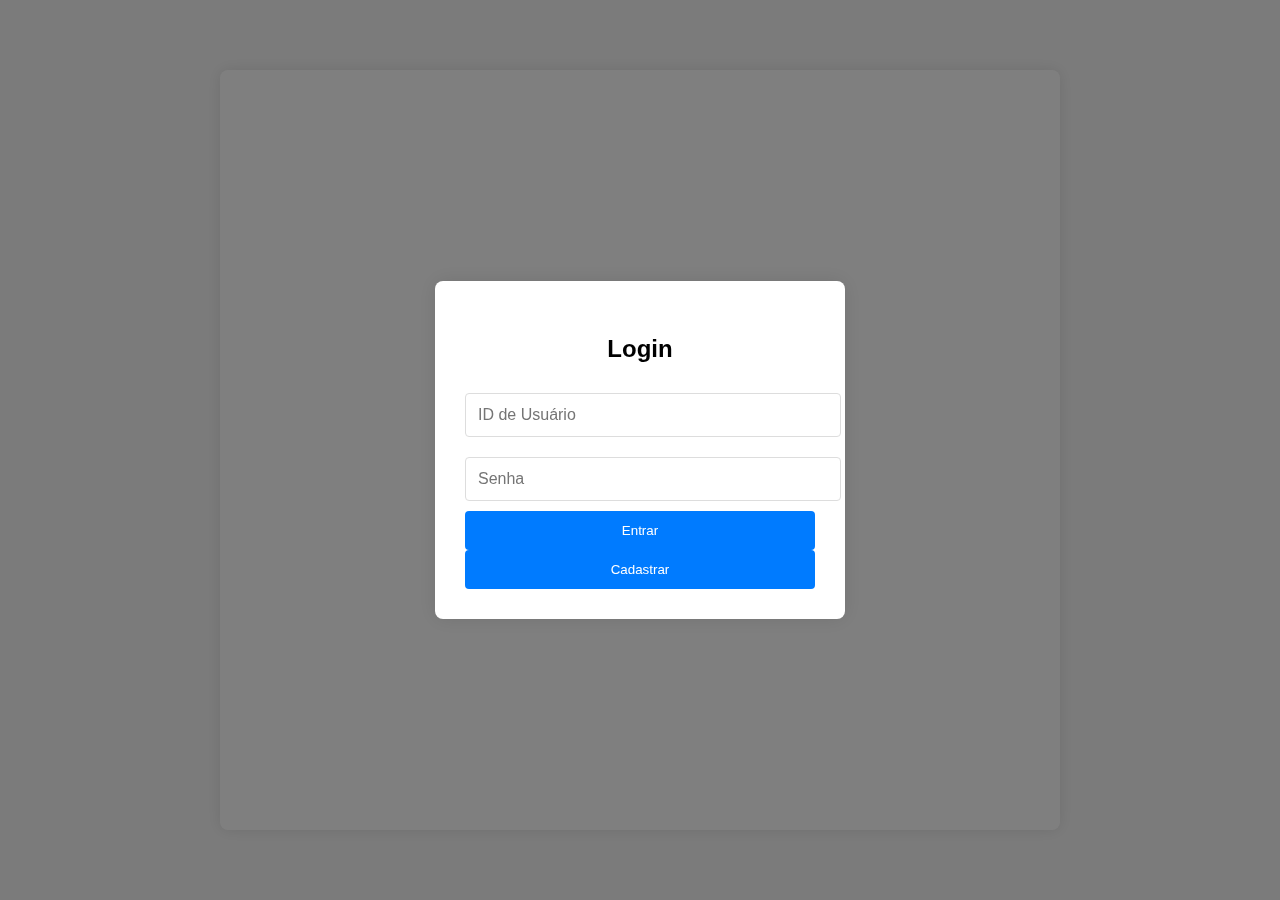
==== commit c459d1af: "novo" ====
--- a/index.html
+++ b/index.html
@@ -3,8 +3,10 @@
 <head>
     <meta charset="UTF-8">
     <meta name="viewport" content="width=device-width, initial-scale=1.0">
-    <title>Plataforma de Recados</title>
+    <title>Plataforma de Recados - Admin</title>
+    <link href="https://cdnjs.cloudflare.com/ajax/libs/font-awesome/6.0.0-beta3/css/all.min.css" rel="stylesheet">
     <style>
+        /* Estilos básicos */
         body {
             font-family: Arial, sans-serif;
             margin: 0;
@@ -15,82 +17,11 @@
             align-items: center;
             justify-content: center;
             height: 100vh;
-            overflow: hidden;
-        }
-
-        #menuAdmin {
-            display: none;
-            background-color: #007BFF;
-            color: white;
-            padding: 10px 20px;
-            border-radius: 4px;
-            position: fixed;
-            top: 20px;
-            left: 20px;
-            cursor: pointer;
-            z-index: 100;
-        }
-
-        #message-container {
-            width: 100%;
-            height: 80vh;
-            max-width: 800px;
-            background-color: #fff;
-            border-radius: 8px;
-            box-shadow: 0 0 15px rgba(0, 0, 0, 0.1);
-            overflow-y: auto;
-            padding: 20px;
-            box-sizing: border-box;
-        }
-
-        .message {
-            background-color: #f9f9f9;
-            border-radius: 8px;
-            padding: 15px;
-            margin-bottom: 20px;
-            box-shadow: 0 4px 8px rgba(0, 0, 0, 0.1);
-            transition: all 0.3s ease;
-        }
-
-        .message:hover {
-            transform: translateY(-5px);
-            box-shadow: 0 6px 12px rgba(0, 0, 0, 0.2);
-        }
-
-        .message-header {
-            font-weight: bold;
-            font-size: 16px;
-            color: #333;
-        }
-
-        .message-body {
-            margin-top: 10px;
-            font-size: 14px;
-            color: #555;
-        }
-
-        .message-date {
-            font-size: 12px;
-            color: #888;
-            margin-top: 10px;
-        }
-
-        .emoji-btn {
-            padding: 5px;
-            cursor: pointer;
-            background-color: transparent;
-            border: none;
-            font-size: 20px;
-            margin-left: 10px;
-            transition: all 0.2s ease;
-        }
-
-        .emoji-btn:hover {
-            transform: scale(1.2);
-        }
-
-        #loginModal {
-            display: none;
+        }
+
+        /* Modal de login e cadastro */
+        #userModal {
+            display: flex;
             position: fixed;
             top: 0;
             left: 0;
@@ -99,8 +30,6 @@
             background-color: rgba(0, 0, 0, 0.5);
             justify-content: center;
             align-items: center;
-            z-index: 200;
-            backdrop-filter: blur(8px);
         }
 
         .modal-content {
@@ -109,19 +38,12 @@
             border-radius: 8px;
             width: 350px;
             box-shadow: 0 0 20px rgba(0, 0, 0, 0.1);
-            transform: scale(0.9);
-            transition: transform 0.3s ease;
-        }
-
-        .modal-content.show {
-            transform: scale(1);
         }
 
         h3 {
             margin-bottom: 20px;
             font-size: 24px;
             text-align: center;
-            color: #333;
         }
 
         input {
@@ -131,15 +53,9 @@
             border-radius: 4px;
             border: 1px solid #ddd;
             font-size: 16px;
-            transition: border-color 0.3s ease;
-        }
-
-        input:focus {
-            border-color: #007BFF;
-            outline: none;
-        }
-
-        .admin-button {
+        }
+
+        button {
             width: 100%;
             padding: 12px;
             background-color: #007BFF;
@@ -147,232 +63,216 @@
             border: none;
             border-radius: 4px;
             cursor: pointer;
-            font-size: 16px;
-            transition: background-color 0.3s ease;
-            margin-top: 10px;
-        }
-
-        .admin-button:hover {
+        }
+
+        button:hover {
             background-color: #0056b3;
         }
 
-        #adminMenuIcon {
-            position: fixed;
-            top: 20px;
-            right: 20px;
-            padding: 10px;
+        #adminPanel {
+            display: none;
+            width: 100%;
+            max-width: 800px;
+            background-color: #fff;
+            border-radius: 8px;
+            box-shadow: 0 0 15px rgba(0, 0, 0, 0.1);
+            padding: 20px;
+        }
+
+        .admin-button {
+            margin: 10px 0;
+            display: block;
+            padding: 12px;
             background-color: #28a745;
             color: white;
-            border-radius: 50%;
-            font-size: 20px;
-            cursor: pointer;
-        }
-
-        #adminPanel {
-            display: none;
-            position: fixed;
-            top: 0;
-            left: 0;
-            width: 100%;
-            height: 100%;
-            background-color: rgba(0, 0, 0, 0.5);
-            justify-content: center;
-            align-items: center;
-            z-index: 100;
-            backdrop-filter: blur(8px);
-        }
-
-        .admin-functions {
-            background-color: #fff;
-            padding: 30px;
-            border-radius: 8px;
-            width: 400px;
-            box-shadow: 0 0 20px rgba(0, 0, 0, 0.1);
-        }
-
-        .admin-functions button {
-            width: 100%;
-            padding: 12px;
-            background-color: #007BFF;
-            color: white;
-            border: none;
+            text-align: center;
             border-radius: 4px;
             cursor: pointer;
-            font-size: 16px;
-            margin-bottom: 10px;
-        }
-
-        .admin-functions button:hover {
-            background-color: #0056b3;
-        }
-
-        .admin-functions input[type="file"] {
-            width: 100%;
-            padding: 10px;
-            margin: 10px 0;
-            border: 1px solid #ddd;
-            border-radius: 4px;
-        }
-
+        }
+
+        .admin-button:hover {
+            background-color: #218838;
+        }
+
+        .menu-icons {
+            display: flex;
+            justify-content: space-between;
+            margin-top: 20px;
+        }
+
+        .menu-icons div {
+            text-align: center;
+            cursor: pointer;
+        }
+
+        .menu-icons i {
+            font-size: 50px;
+            color: #007BFF;
+        }
+
+        #message-container {
+            width: 100%;
+            height: 80vh;
+            max-width: 800px;
+            background-color: #fff;
+            border-radius: 8px;
+            box-shadow: 0 0 15px rgba(0, 0, 0, 0.1);
+            overflow-y: auto;
+            padding: 20px;
+        }
+
+        .message {
+            background-color: #f9f9f9;
+            border-radius: 8px;
+            padding: 15px;
+            margin-bottom: 20px;
+            box-shadow: 0 4px 8px rgba(0, 0, 0, 0.1);
+        }
+
+        .message-header {
+            font-weight: bold;
+        }
+
+        .message-body {
+            margin-top: 10px;
+        }
+
+        .message-date {
+            font-size: 12px;
+            color: #888;
+            margin-top: 10px;
+        }
     </style>
 </head>
 <body>
 
-    <div id="adminMenuIcon" onclick="showLoginModal()">⚙️</div>
-
-    <div id="message-container"></div>
-
-    <div id="loginModal">
-        <div class="modal-content">
-            <h3>Login Administrativo</h3>
-            <input type="text" id="adminId" placeholder="ID de Admin" />
-            <input type="password" id="adminPassword" placeholder="Senha de Admin" />
-            <button class="admin-button" onclick="loginAdmin()">Entrar</button>
-            <button class="admin-button" onclick="closeLoginModal()">Fechar</button>
+    <!-- Modal de Login -->
+    <div id="userModal">
+        <div class="modal-content" id="loginModal">
+            <h3>Login</h3>
+            <input type="text" id="usernameLogin" placeholder="ID de Usuário" />
+            <input type="password" id="passwordLogin" placeholder="Senha" />
+            <button onclick="loginUser()">Entrar</button>
+            <button onclick="showRegistrationModal()">Cadastrar</button>
+        </div>
+
+        <div class="modal-content" id="registrationModal" style="display: none;">
+            <h3>Cadastro de Usuário</h3>
+            <input type="text" id="usernameRegister" placeholder="ID de Usuário" />
+            <input type="password" id="passwordRegister" placeholder="Senha" />
+            <button onclick="registerUser()">Cadastrar</button>
         </div>
     </div>
 
+    <!-- Painel de administração -->
     <div id="adminPanel">
-        <div class="admin-functions">
-            <h3>Painel Administrativo</h3>
-            <button onclick="sendMessage()">Enviar Recado</button>
-            <button onclick="editMessage()">Editar Recado</button>
-            <input type="file" id="imageUpload" accept="image/*,video/*" />
-            <button onclick="goBack()">Voltar</button>
-            <button onclick="logOut()">Deslogar</button>
+        <h3>Painel de Administração</h3>
+        <div class="menu-icons">
+            <div onclick="showSendMessage()">
+                <i class="fas fa-comment"></i>
+                <p>Enviar Recados</p>
+            </div>
+            <div onclick="showDeleteMessage()">
+                <i class="fas fa-trash"></i>
+                <p>Apagar Recados</p>
+            </div>
+            <div onclick="showDeleteUser()">
+                <i class="fas fa-user-times"></i>
+                <p>Apagar Usuários</p>
+            </div>
+            <div onclick="showCheckUserStatus()">
+                <i class="fas fa-user-check"></i>
+                <p>Status dos Usuários</p>
+            </div>
+            <div onclick="showSendImageGif()">
+                <i class="fas fa-image"></i>
+                <p>Enviar Imagens/GIFs</p>
+            </div>
         </div>
+        <button class="admin-button" onclick="logout()">Logout</button>
     </div>
 
+    <!-- Área de mensagens -->
+    <div id="message-container"></div>
+
     <script>
-        function getData(key) {
-            return JSON.parse(localStorage.getItem(key)) || [];
-        }
-
-        function setData(key, value) {
-            localStorage.setItem(key, JSON.stringify(value));
-        }
-
-        // Mostra o modal de login quando o ícone de administração é clicado
+        // Funções de Login e Cadastro
         function showLoginModal() {
-            const loggedInUser = JSON.parse(localStorage.getItem('loggedInUser'));
-            if (!loggedInUser) {
-                document.getElementById('loginModal').style.display = 'flex';
-                setTimeout(function () {
-                    document.querySelector('.modal-content').classList.add('show');
-                }, 50);
-            } else {
-                if (loggedInUser.isAdmin) {
-                    document.getElementById('adminPanel').style.display = 'block';
-                    loadAdminMessages();
-                } else {
-                    alert("Você não tem permissões administrativas.");
-                }
+            document.getElementById('userModal').style.display = 'flex';
+            document.getElementById('loginModal').style.display = 'block';
+            document.getElementById('registrationModal').style.display = 'none';
+        }
+
+        function showRegistrationModal() {
+            document.getElementById('loginModal').style.display = 'none';
+            document.getElementById('registrationModal').style.display = 'block';
+        }
+
+        function loginUser() {
+            const username = document.getElementById('usernameLogin').value;
+            const password = document.getElementById('passwordLogin').value;
+
+            // Simulação de login (substituir pelo código de autenticação)
+            alert("Login efetuado com sucesso!");
+            document.getElementById('userModal').style.display = 'none';
+            showAdminPanel();
+        }
+
+        function registerUser() {
+            const username = document.getElementById('usernameRegister').value;
+            const password = document.getElementById('passwordRegister').value;
+
+            // Simulação de cadastro (substituir pelo código de registro)
+            alert("Usuário registrado com sucesso!");
+            document.getElementById('userModal').style.display = 'none';
+        }
+
+        // Mostrar painel do admin
+        function showAdminPanel() {
+            document.getElementById('adminPanel').style.display = 'block';
+        }
+
+        // Funções para mostrar e ocultar os menus de administração
+        function showSendMessage() {
+            const message = prompt("Digite o recado que deseja enviar:");
+            if (message) {
+                const messageContainer = document.getElementById('message-container');
+                const newMessage = document.createElement('div');
+                newMessage.classList.add('message');
+                newMessage.innerHTML = `
+                    <div class="message-header">Recado Enviado</div>
+                    <div class="message-body">${message}</div>
+                    <div class="message-date">${new Date().toLocaleString()}</div>
+                `;
+                messageContainer.appendChild(newMessage);
             }
         }
 
-        // Fecha o modal de login
-        function closeLoginModal() {
-            document.querySelector('.modal-content').classList.remove('show');
-            setTimeout(function () {
-                document.getElementById('loginModal').style.display = 'none';
-            }, 300);
-        }
-
-        // Função de login administrativo
-        function loginAdmin() {
-            const adminId = document.getElementById('adminId').value;
-            const adminPassword = document.getElementById('adminPassword').value;
-            const users = getData('users');
-            const user = users.find(u => u.id === adminId && u.password === adminPassword);
-
-            if (user && user.isAdmin) {
-                localStorage.setItem('loggedInUser', JSON.stringify(user));
-                document.getElementById('loginModal').style.display = 'none';
-                document.getElementById('adminPanel').style.display = 'block';
-                loadAdminMessages();
-            } else {
-                alert('ID ou senha inválidos.');
-            }
-        }
-
-        // Carregar mensagens do admin
-        function loadAdminMessages() {
-            const messages = getData('messages');
-            const messageContainer = document.getElementById('message-container');
-            messageContainer.innerHTML = '';
-
-            messages.forEach(msg => {
-                const messageDiv = document.createElement('div');
-                messageDiv.classList.add('message');
-                const date = new Date(msg.timestamp);
-                messageDiv.innerHTML = `
-                    <div class="message-header">${msg.sender}</div>
-                    <div class="message-body">${msg.text}</div>
-                    ${msg.imageUrl ? `<img src="${msg.imageUrl}" alt="Imagem" style="max-width: 100%; border-radius: 8px; margin-top: 10px;" />` : ''}
-                    <div class="message-date">${date.toLocaleString()}</div>
-                    <button class="emoji-btn" onclick="reactToMessage('😊')">😊</button>
-                    <button class="emoji-btn" onclick="reactToMessage('❤️')">❤️</button>
-                    <button class="emoji-btn" onclick="reactToMessage('👍')">👍</button>
-                `;
-                messageContainer.appendChild(messageDiv);
-            });
-        }
-
-        // Registrar a reação do emoji
-        function reactToMessage(emoji) {
-            alert(`Você reagiu com: ${emoji}`);
-        }
-
-        // Enviar uma mensagem
-        function sendMessage() {
-            const newMessage = prompt("Digite o novo recado:");
-            const imageUrl = document.getElementById('imageUpload').files.length ? URL.createObjectURL(document.getElementById('imageUpload').files[0]) : '';
-            if (newMessage) {
-                const messages = getData('messages');
-                messages.push({ sender: 'Admin', text: newMessage, timestamp: Date.now(), imageUrl: imageUrl });
-                setData('messages', messages);
-                loadAdminMessages();
-            }
-        }
-
-        // Editar uma mensagem
-        function editMessage() {
-            const messageId = prompt("Digite o ID do recado a ser editado:");
-            const newText = prompt("Digite o novo texto do recado:");
-            const messages = getData('messages');
-            if (messages[messageId]) {
-                messages[messageId].text = newText;
-                setData('messages', messages);
-                loadAdminMessages();
-            }
-        }
-
-        // Voltar para a tela inicial
-        function goBack() {
+        function showDeleteMessage() {
+            alert("Aqui o administrador poderá apagar recados enviados.");
+        }
+
+        function showDeleteUser() {
+            alert("Aqui o administrador poderá apagar usuários registrados.");
+        }
+
+        function showCheckUserStatus() {
+            alert("Aqui o administrador poderá verificar o status dos usuários.");
+        }
+
+        function showSendImageGif() {
+            alert("Aqui o administrador poderá enviar imagens ou GIFs.");
+        }
+
+        function logout() {
             document.getElementById('adminPanel').style.display = 'none';
-            loadAdminMessages();
-        }
-
-        // Logout do admin
-        function logOut() {
-            localStorage.removeItem('loggedInUser');
-            document.getElementById('adminPanel').style.display = 'none';
-            loadAdminMessages();
-        }
-
-        // Inicializa um usuário admin
-        function initializeAdminUser() {
-            const users = getData('users');
-            if (users.length === 0) {
-                const initialAdmin = { id: 'admin', password: 'admin123', isAdmin: true };
-                users.push(initialAdmin);
-                setData('users', users);
-            }
-        }
-
-        initializeAdminUser();
-        loadAdminMessages();
+            showLoginModal();
+        }
+
+        // Exibe o modal de login ao carregar a página
+        window.onload = function() {
+            showLoginModal();
+        };
     </script>
-
 </body>
 </html>
